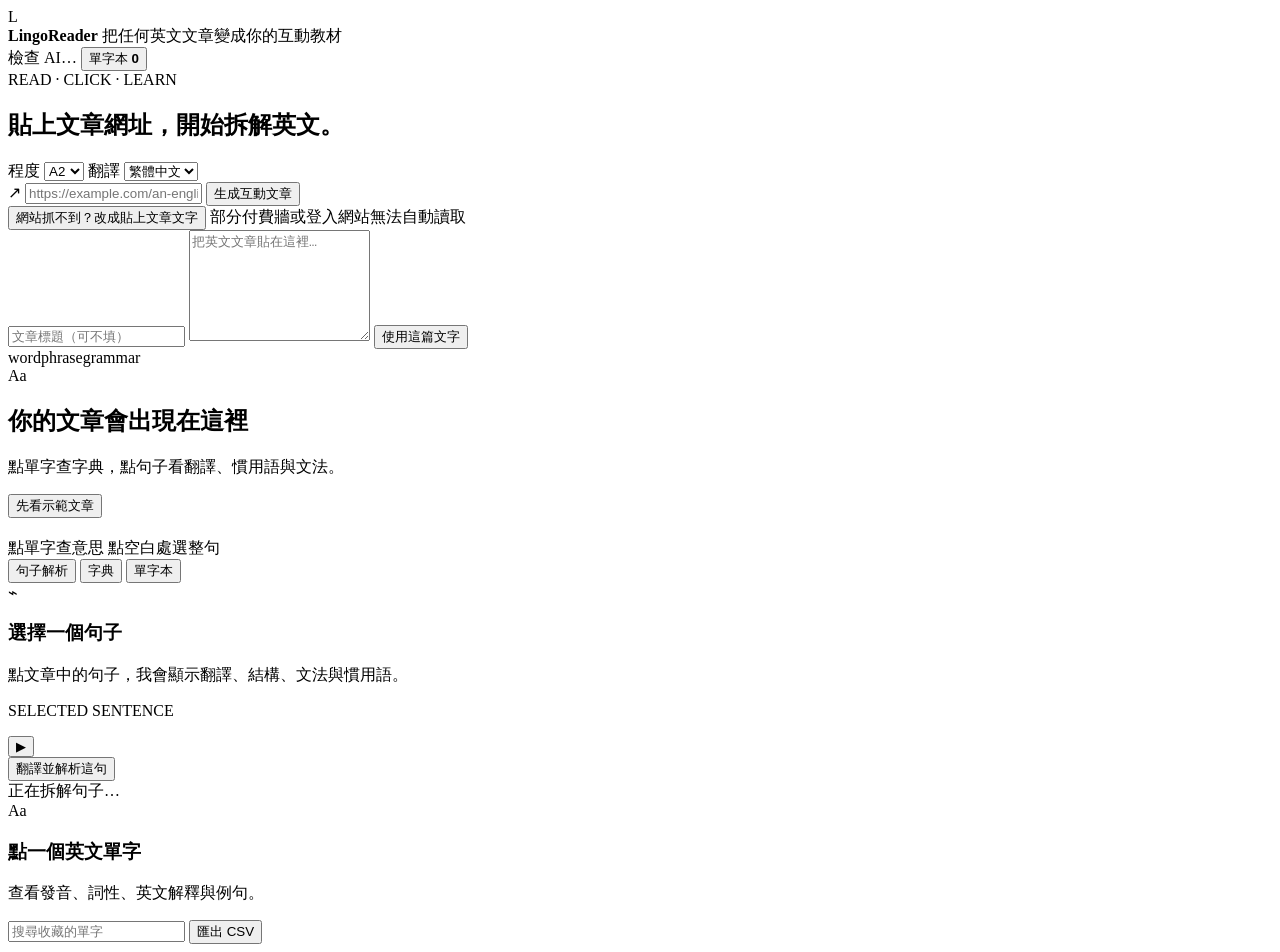
==== public/index.html @ 33190213 "Add files via upload" ====
<!doctype html>
<html lang="zh-Hant">
<head>
  <meta charset="utf-8" />
  <meta name="viewport" content="width=device-width, initial-scale=1" />
  <title>LingoReader｜互動式英文閱讀器</title>
  <link rel="preconnect" href="https://fonts.googleapis.com">
  <link rel="preconnect" href="https://fonts.gstatic.com" crossorigin>
  <link href="https://fonts.googleapis.com/css2?family=DM+Sans:wght@400;500;600;700&family=Noto+Sans+TC:wght@400;500;600;700&display=swap" rel="stylesheet">
  <link rel="stylesheet" href="/static/styles.css" />
</head>
<body>
  <div class="app-shell">
    <header class="topbar">
      <div class="brand">
        <div class="logo">L</div>
        <div>
          <strong>LingoReader</strong>
          <span>把任何英文文章變成你的互動教材</span>
        </div>
      </div>
      <div class="top-actions">
        <span id="aiStatus" class="status-pill">檢查 AI…</span>
        <button class="ghost-btn" id="openVocabBtn">單字本 <b id="vocabCount">0</b></button>
      </div>
    </header>

    <section class="import-card">
      <div class="import-heading">
        <div>
          <span class="eyebrow">READ · CLICK · LEARN</span>
          <h1>貼上文章網址，開始拆解英文。</h1>
        </div>
        <div class="settings-row">
          <label>程度
            <select id="levelSelect">
              <option>A1</option><option selected>A2</option><option>B1</option>
              <option>B2</option><option>C1</option>
            </select>
          </label>
          <label>翻譯
            <select id="languageSelect">
              <option selected>繁體中文</option><option>日文</option><option>英文</option>
            </select>
          </label>
        </div>
      </div>
      <div class="url-row">
        <span class="link-icon">↗</span>
        <input id="urlInput" type="url" placeholder="https://example.com/an-english-article" />
        <button id="loadBtn" class="primary-btn">生成互動文章</button>
      </div>
      <div class="import-footer">
        <button id="pasteModeBtn" class="text-btn">網站抓不到？改成貼上文章文字</button>
        <span>部分付費牆或登入網站無法自動讀取</span>
      </div>
      <div id="pastePanel" class="paste-panel hidden">
        <input id="manualTitle" placeholder="文章標題（可不填）" />
        <textarea id="manualText" rows="7" placeholder="把英文文章貼在這裡…"></textarea>
        <button id="useTextBtn" class="secondary-btn">使用這篇文字</button>
      </div>
    </section>

    <main class="workspace">
      <section class="reader-panel">
        <div id="emptyState" class="empty-state">
          <div class="empty-illustration">
            <span>word</span><span>phrase</span><span>grammar</span>
            <div>Aa</div>
          </div>
          <h2>你的文章會出現在這裡</h2>
          <p>點單字查字典，點句子看翻譯、慣用語與文法。</p>
          <button id="demoBtn" class="secondary-btn">先看示範文章</button>
        </div>
        <article id="articleView" class="article-view hidden">
          <div class="article-meta">
            <span id="sourceHost"></span>
            <span id="articleDate"></span>
          </div>
          <h2 id="articleTitle"></h2>
          <p id="articleAuthor" class="author"></p>
          <div class="reader-help">
            <span><i class="dot word-dot"></i> 點單字查意思</span>
            <span><i class="dot sentence-dot"></i> 點空白處選整句</span>
          </div>
          <div id="articleBody" class="article-body"></div>
        </article>
      </section>

      <aside class="study-panel">
        <div class="study-tabs">
          <button class="tab active" data-tab="analysis">句子解析</button>
          <button class="tab" data-tab="dictionary">字典</button>
          <button class="tab" data-tab="vocabulary">單字本</button>
        </div>

        <div id="analysisTab" class="tab-content active">
          <div id="analysisEmpty" class="panel-empty">
            <div class="panel-icon">⌁</div>
            <h3>選擇一個句子</h3>
            <p>點文章中的句子，我會顯示翻譯、結構、文法與慣用語。</p>
          </div>
          <div id="analysisContent" class="hidden">
            <div class="selected-card">
              <div class="card-label">SELECTED SENTENCE</div>
              <p id="selectedSentence"></p>
              <button id="speakSentenceBtn" class="icon-btn" title="朗讀">▶</button>
            </div>
            <button id="analyzeBtn" class="primary-btn full">翻譯並解析這句</button>
            <div id="analysisLoading" class="loading hidden"><span></span>正在拆解句子…</div>
            <div id="analysisResult"></div>
          </div>
        </div>

        <div id="dictionaryTab" class="tab-content">
          <div id="dictionaryEmpty" class="panel-empty">
            <div class="panel-icon">Aa</div>
            <h3>點一個英文單字</h3>
            <p>查看發音、詞性、英文解釋與例句。</p>
          </div>
          <div id="dictionaryContent" class="hidden"></div>
        </div>

        <div id="vocabularyTab" class="tab-content">
          <div class="vocab-toolbar">
            <input id="vocabSearch" placeholder="搜尋收藏的單字" />
            <button id="exportBtn" class="ghost-btn small">匯出 CSV</button>
          </div>
          <div id="vocabList"></div>
        </div>
      </aside>
    </main>
  </div>

  <div id="toast" class="toast"></div>
  <script src="/static/app.js"></script>
</body>
</html>
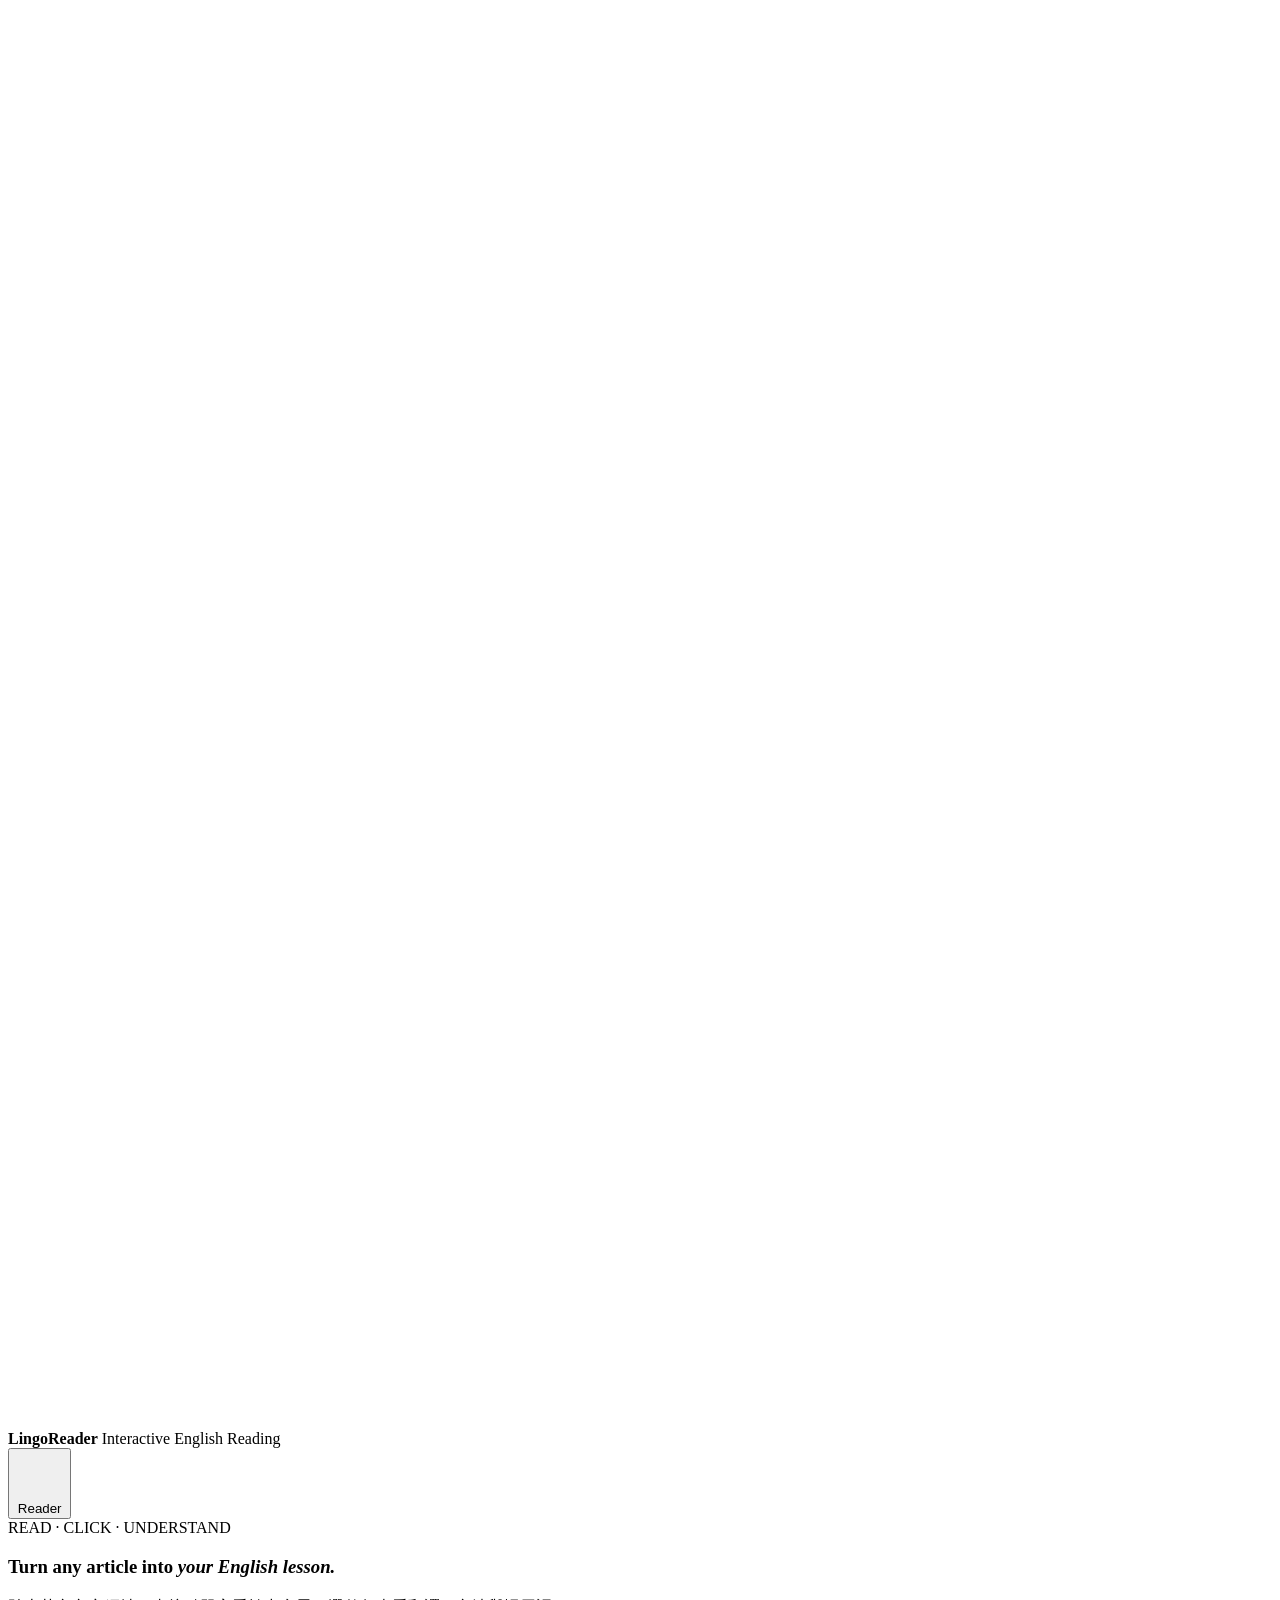
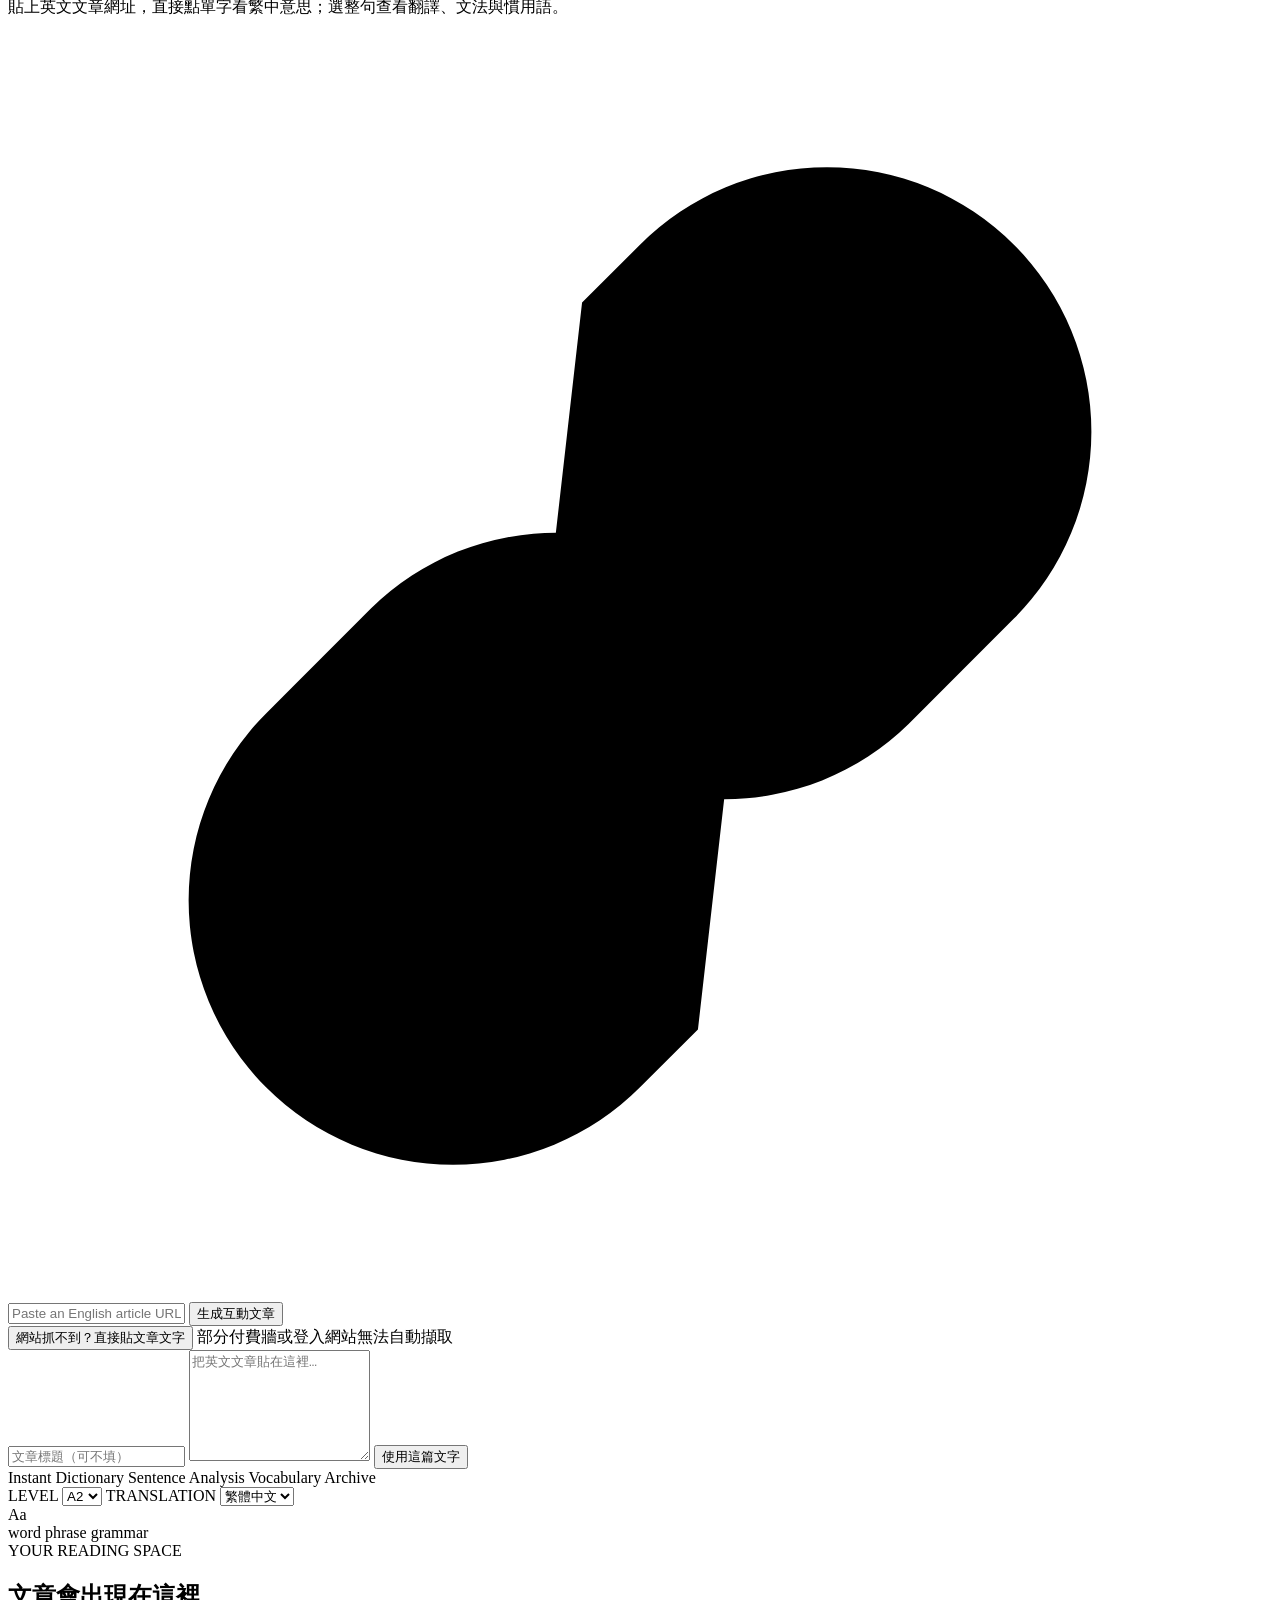
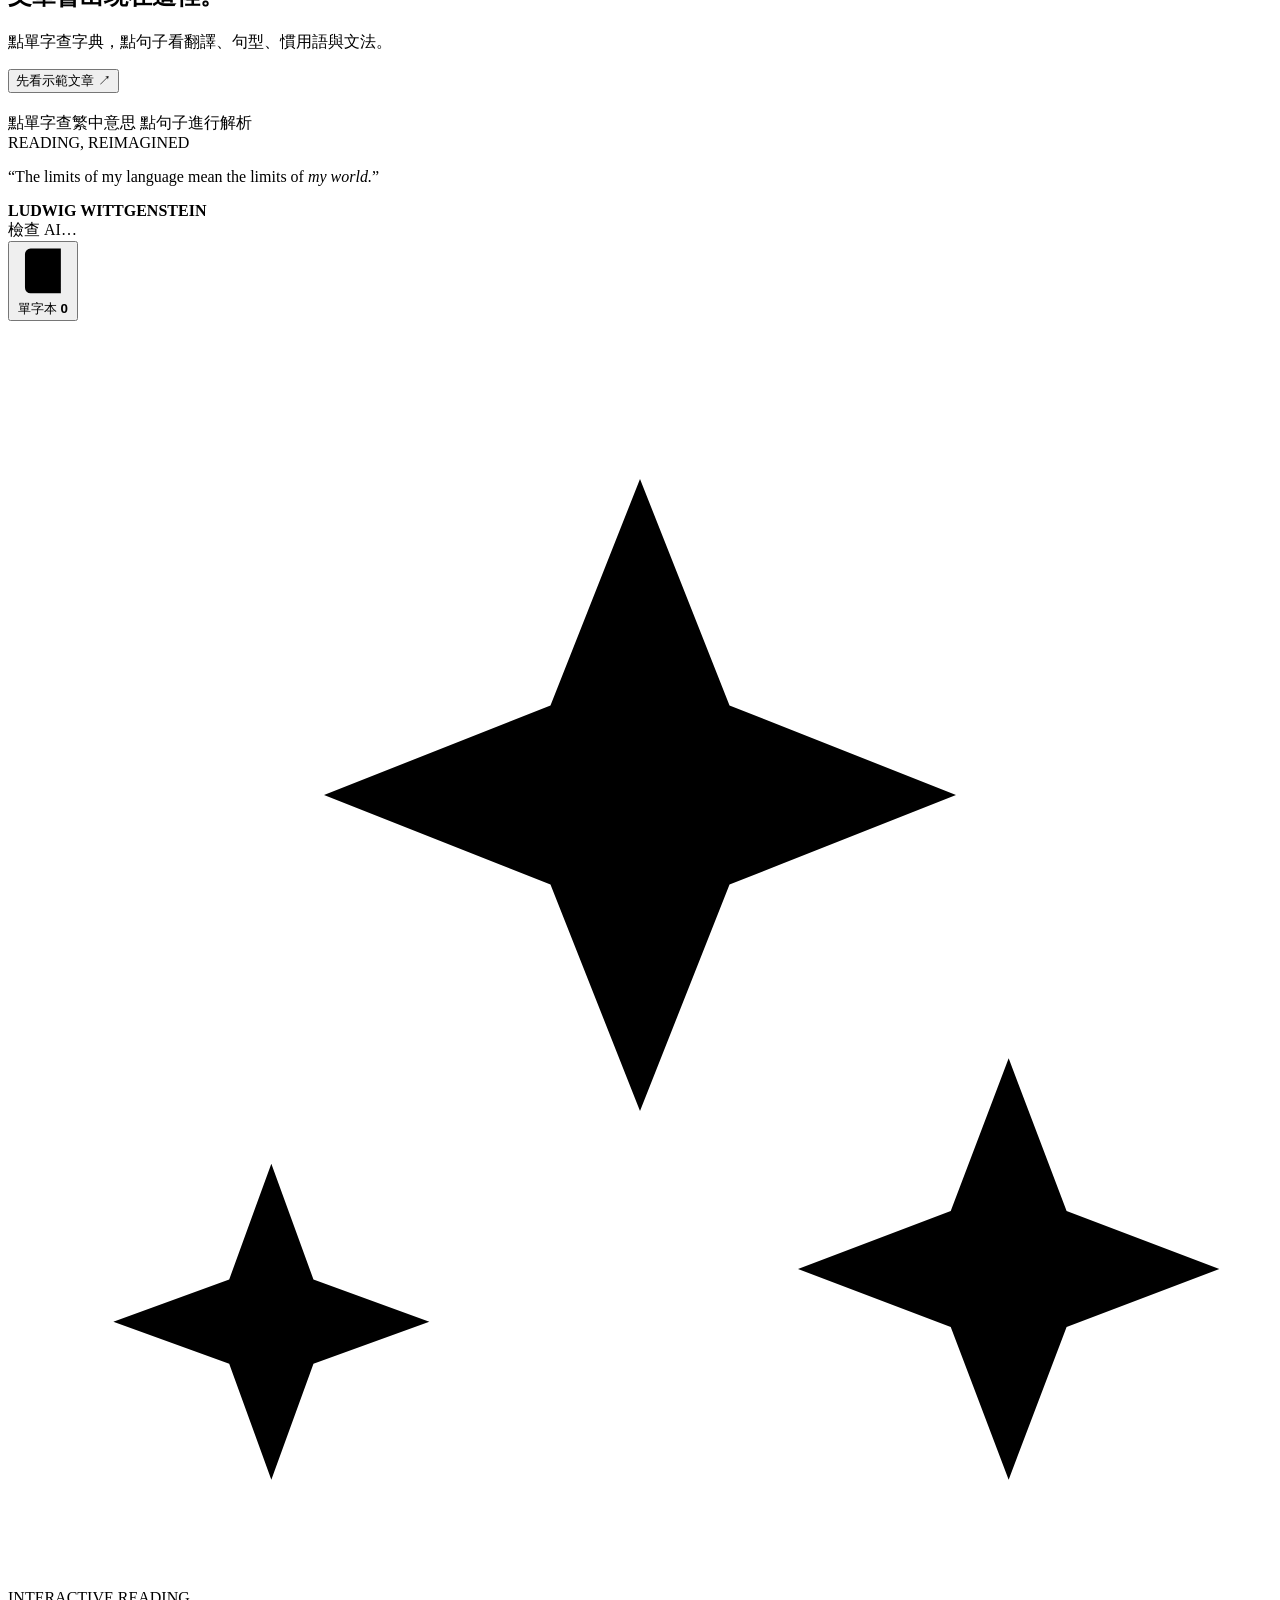
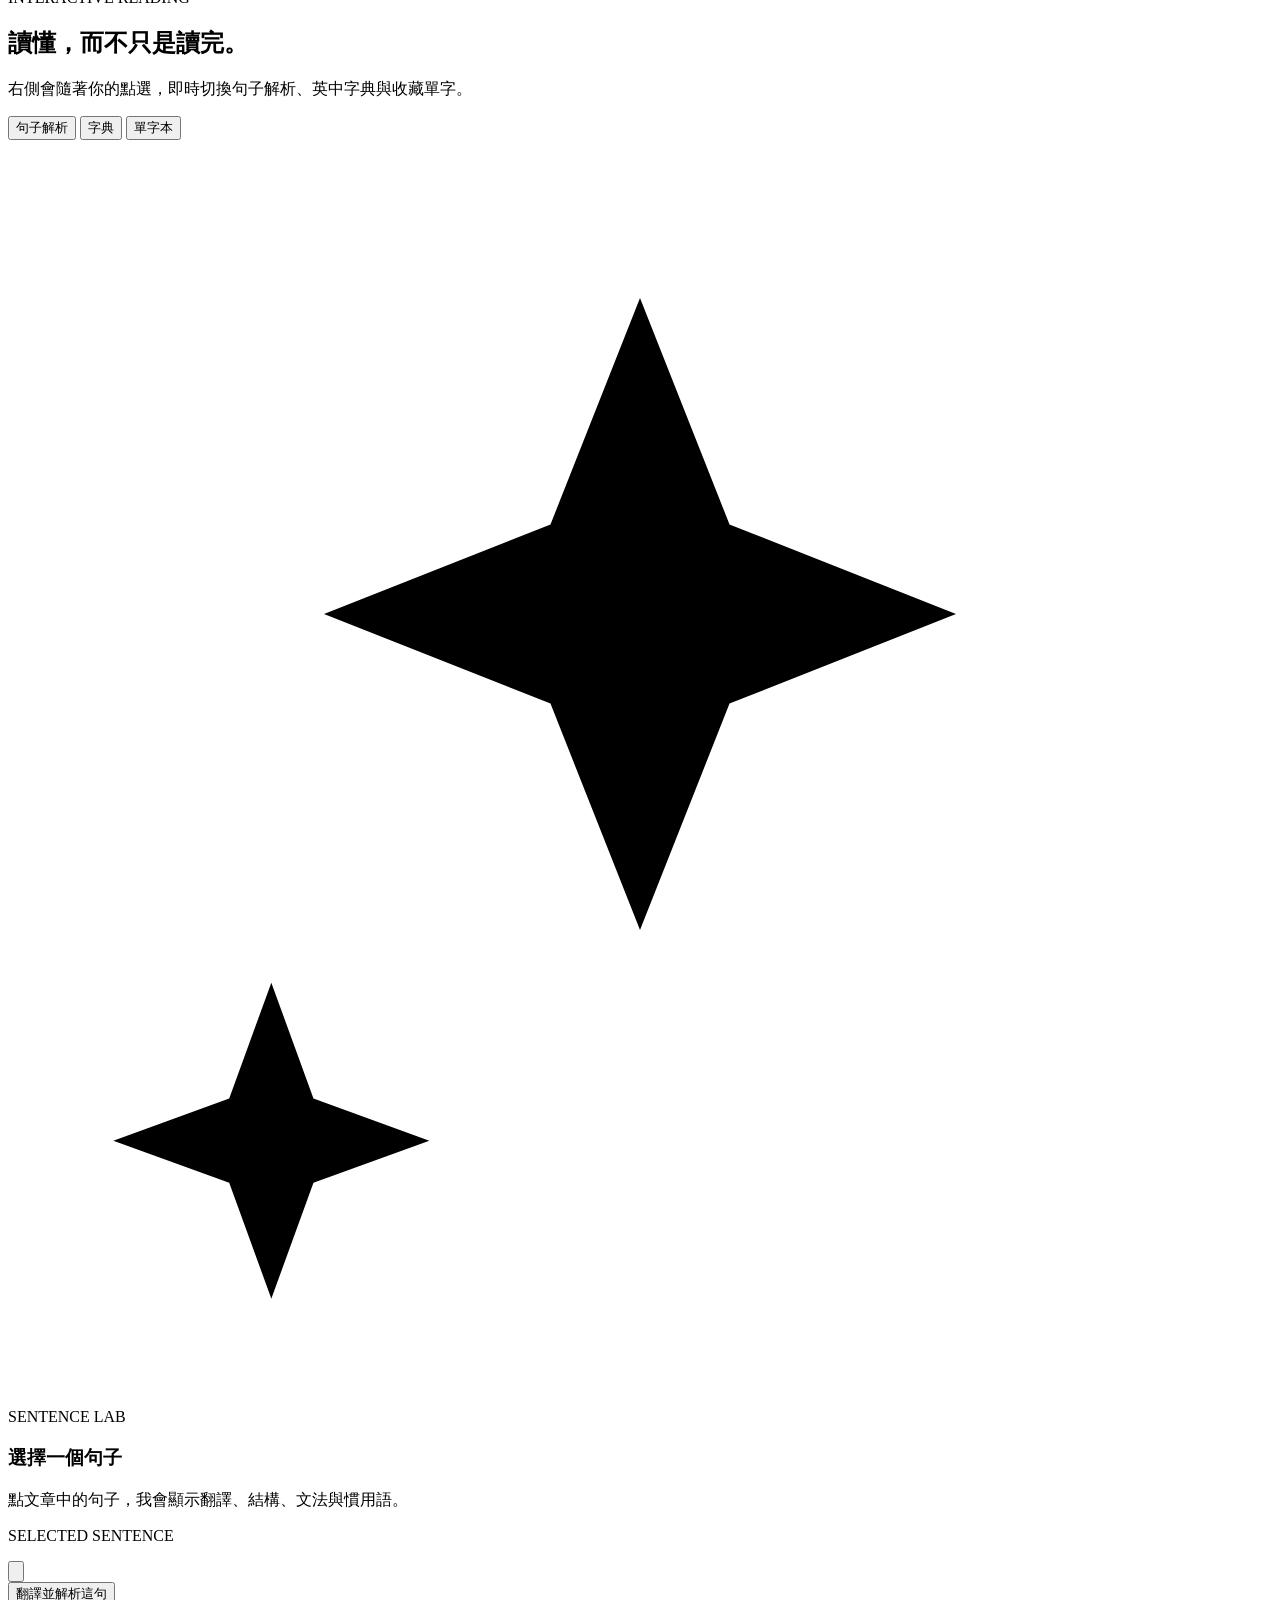
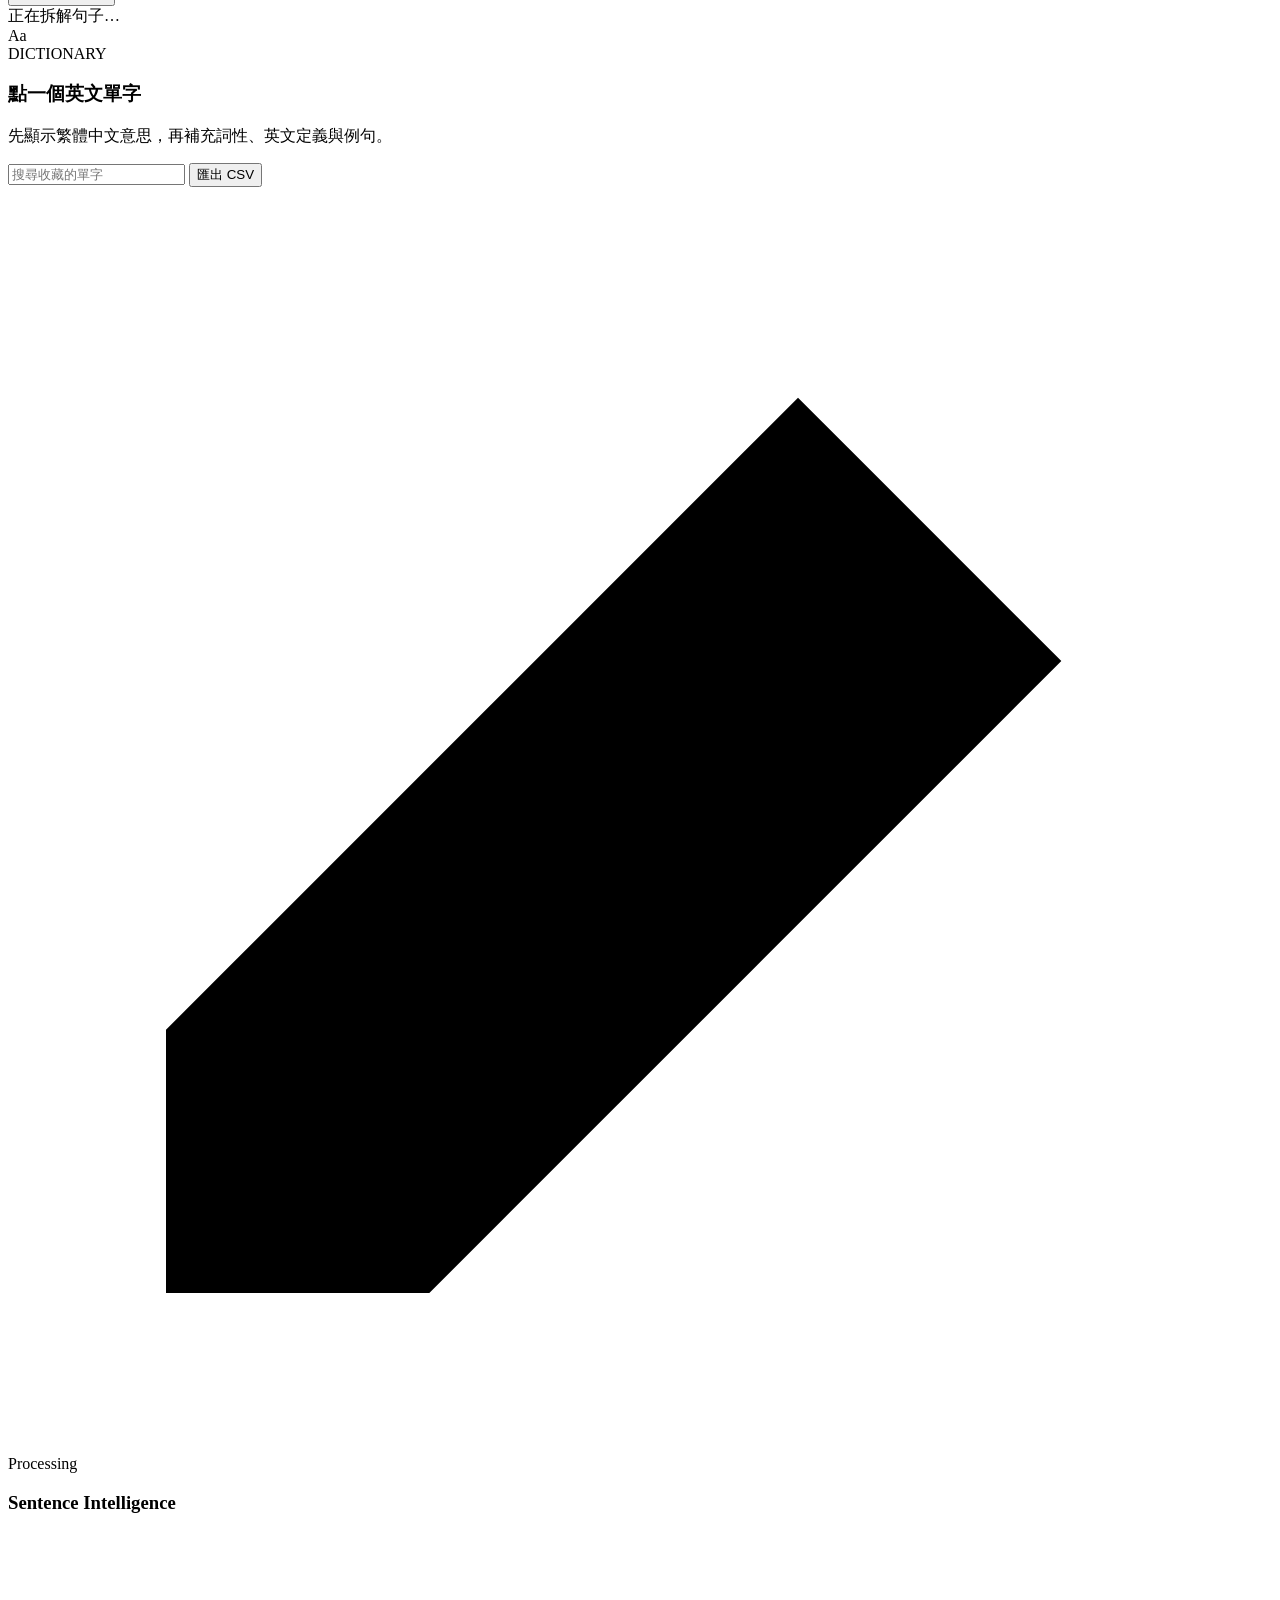
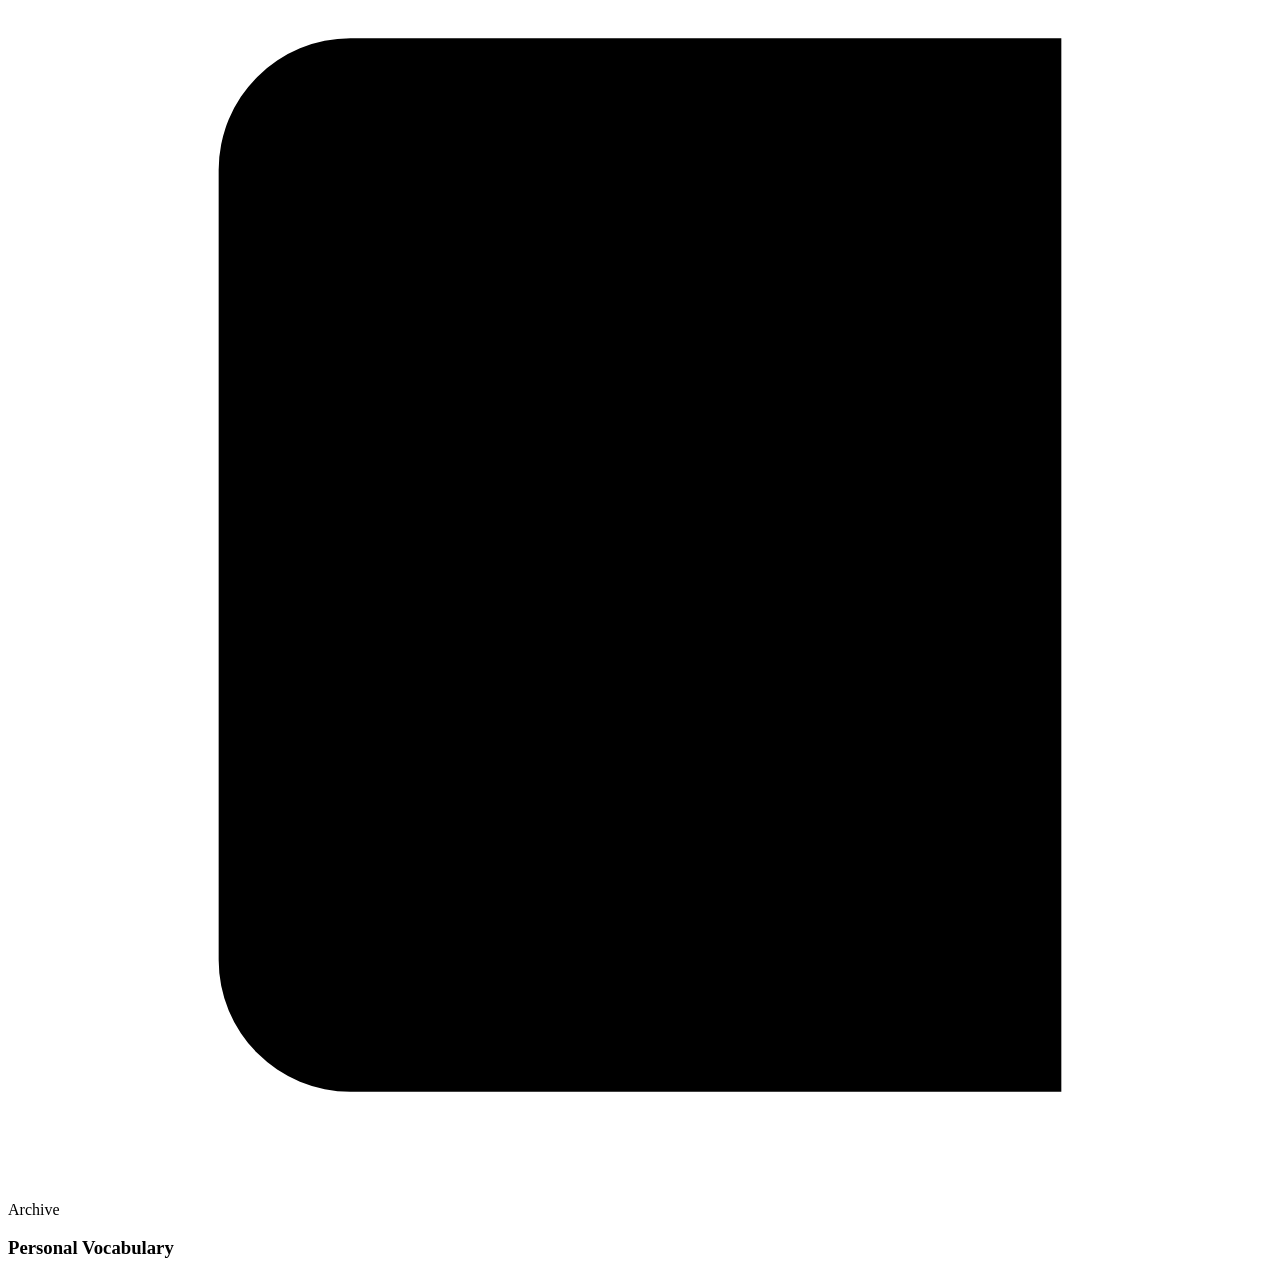
==== commit 1d8f1e62: "Update public/index.html to Liquid Glass des" ====
--- a/public/index.html
+++ b/public/index.html
@@ -3,136 +3,219 @@
 <head>
   <meta charset="utf-8" />
   <meta name="viewport" content="width=device-width, initial-scale=1" />
-  <title>LingoReader｜互動式英文閱讀器</title>
+  <meta name="theme-color" content="#090909" />
+  <title>LingoReader｜Liquid Glass English Reader</title>
   <link rel="preconnect" href="https://fonts.googleapis.com">
   <link rel="preconnect" href="https://fonts.gstatic.com" crossorigin>
-  <link href="https://fonts.googleapis.com/css2?family=DM+Sans:wght@400;500;600;700&family=Noto+Sans+TC:wght@400;500;600;700&display=swap" rel="stylesheet">
+  <link href="https://fonts.googleapis.com/css2?family=Noto+Sans+TC:wght@400;500;600&family=Poppins:ital,wght@0,400;0,500;0,600;1,400&family=Source+Serif+4:ital,wght@1,400;1,500&display=swap" rel="stylesheet">
   <link rel="stylesheet" href="/static/styles.css" />
 </head>
 <body>
+  <div class="background-stage" aria-hidden="true">
+    <video class="background-video" autoplay muted loop playsinline preload="metadata">
+      <source src="https://d8j0ntlcm91z4.cloudfront.net/user_38xzZboKViGWJOttwIXH07lWA1P/hf_20260315_073750_51473149-4350-4920-ae24-c8214286f323.mp4" type="video/mp4" />
+    </video>
+    <div class="background-shade"></div>
+    <div class="background-grain"></div>
+  </div>
+
   <div class="app-shell">
-    <header class="topbar">
-      <div class="brand">
-        <div class="logo">L</div>
-        <div>
-          <strong>LingoReader</strong>
-          <span>把任何英文文章變成你的互動教材</span>
+    <main class="workspace">
+      <section class="left-panel liquid-glass-strong">
+        <header class="topbar">
+          <div class="brand">
+            <div class="logo-mark" aria-hidden="true">
+              <svg viewBox="0 0 24 24"><path d="M12 3v18M3 12h18M5.6 5.6l12.8 12.8M18.4 5.6 5.6 18.4"/></svg>
+            </div>
+            <div class="brand-copy">
+              <strong>LingoReader</strong>
+              <span>Interactive English Reading</span>
+            </div>
+          </div>
+          <button class="menu-pill liquid-glass" type="button" aria-label="閱讀模式">
+            <svg viewBox="0 0 24 24"><path d="M4 7h16M4 12h16M4 17h16"/></svg>
+            <span>Reader</span>
+          </button>
+        </header>
+
+        <section class="import-card">
+          <div class="hero-copy">
+            <span class="eyebrow">READ · CLICK · UNDERSTAND</span>
+            <h1>Turn any article into <em>your English lesson.</em></h1>
+            <p class="hero-description">貼上英文文章網址，直接點單字看繁中意思；選整句查看翻譯、文法與慣用語。</p>
+          </div>
+
+          <div class="url-row liquid-glass-strong">
+            <span class="link-icon" aria-hidden="true">
+              <svg viewBox="0 0 24 24"><path d="M10 13a5 5 0 0 0 7.1.1l2-2a5 5 0 0 0-7.1-7.1l-1.1 1.1M14 11a5 5 0 0 0-7.1-.1l-2 2A5 5 0 0 0 12 20l1.1-1.1"/></svg>
+            </span>
+            <input id="urlInput" type="url" inputmode="url" autocomplete="url" placeholder="Paste an English article URL" aria-label="英文文章網址" />
+            <button id="loadBtn" class="primary-btn">生成互動文章</button>
+          </div>
+
+          <div class="import-footer">
+            <button id="pasteModeBtn" class="text-btn">網站抓不到？直接貼文章文字</button>
+            <span>部分付費牆或登入網站無法自動擷取</span>
+          </div>
+
+          <div id="pastePanel" class="paste-panel liquid-glass hidden">
+            <input id="manualTitle" placeholder="文章標題（可不填）" />
+            <textarea id="manualText" rows="7" placeholder="把英文文章貼在這裡…"></textarea>
+            <button id="useTextBtn" class="secondary-btn">使用這篇文字</button>
+          </div>
+
+          <div class="hero-bottom">
+            <div class="feature-pills" aria-label="功能">
+              <span class="liquid-glass">Instant Dictionary</span>
+              <span class="liquid-glass">Sentence Analysis</span>
+              <span class="liquid-glass">Vocabulary Archive</span>
+            </div>
+            <div class="settings-row">
+              <label>LEVEL
+                <select id="levelSelect">
+                  <option>A1</option><option selected>A2</option><option>B1</option>
+                  <option>B2</option><option>C1</option>
+                </select>
+              </label>
+              <label>TRANSLATION
+                <select id="languageSelect">
+                  <option selected>繁體中文</option><option>日文</option><option>英文</option>
+                </select>
+              </label>
+            </div>
+          </div>
+        </section>
+
+        <section class="reader-panel liquid-glass">
+          <div id="emptyState" class="empty-state">
+            <div class="empty-orbit" aria-hidden="true">
+              <span class="orbit-ring ring-one"></span>
+              <span class="orbit-ring ring-two"></span>
+              <div class="orbit-core">Aa</div>
+              <span class="orbit-word word-one">word</span>
+              <span class="orbit-word word-two">phrase</span>
+              <span class="orbit-word word-three">grammar</span>
+            </div>
+            <div class="empty-copy">
+              <span class="section-kicker">YOUR READING SPACE</span>
+              <h2>文章會出現在這裡。</h2>
+              <p>點單字查字典，點句子看翻譯、句型、慣用語與文法。</p>
+              <button id="demoBtn" class="secondary-btn demo-button">先看示範文章 <span aria-hidden="true">↗</span></button>
+            </div>
+          </div>
+
+          <article id="articleView" class="article-view hidden">
+            <div class="article-meta">
+              <span id="sourceHost"></span>
+              <span id="articleDate"></span>
+            </div>
+            <h2 id="articleTitle"></h2>
+            <p id="articleAuthor" class="author"></p>
+            <div class="reader-help">
+              <span><i class="dot word-dot"></i>點單字查繁中意思</span>
+              <span><i class="dot sentence-dot"></i>點句子進行解析</span>
+            </div>
+            <div id="articleBody" class="article-body"></div>
+          </article>
+        </section>
+
+        <footer class="bottom-quote">
+          <span>READING, REIMAGINED</span>
+          <p>“The limits of my language mean the limits of <em>my world.</em>”</p>
+          <div><i></i><b>LUDWIG WITTGENSTEIN</b><i></i></div>
+        </footer>
+      </section>
+
+      <aside class="right-rail">
+        <div class="rail-topbar">
+          <div class="status-cluster liquid-glass">
+            <span class="status-dot" aria-hidden="true"></span>
+            <span id="aiStatus" class="status-pill">檢查 AI…</span>
+          </div>
+          <button class="vocab-button liquid-glass" id="openVocabBtn">
+            <svg viewBox="0 0 24 24" aria-hidden="true"><path d="M4 19.5A2.5 2.5 0 0 1 6.5 17H20M6.5 2H20v20H6.5A2.5 2.5 0 0 1 4 19.5v-15A2.5 2.5 0 0 1 6.5 2Z"/></svg>
+            <span>單字本</span>
+            <b id="vocabCount">0</b>
+          </button>
         </div>
-      </div>
-      <div class="top-actions">
-        <span id="aiStatus" class="status-pill">檢查 AI…</span>
-        <button class="ghost-btn" id="openVocabBtn">單字本 <b id="vocabCount">0</b></button>
-      </div>
-    </header>
-
-    <section class="import-card">
-      <div class="import-heading">
-        <div>
-          <span class="eyebrow">READ · CLICK · LEARN</span>
-          <h1>貼上文章網址，開始拆解英文。</h1>
-        </div>
-        <div class="settings-row">
-          <label>程度
-            <select id="levelSelect">
-              <option>A1</option><option selected>A2</option><option>B1</option>
-              <option>B2</option><option>C1</option>
-            </select>
-          </label>
-          <label>翻譯
-            <select id="languageSelect">
-              <option selected>繁體中文</option><option>日文</option><option>英文</option>
-            </select>
-          </label>
-        </div>
-      </div>
-      <div class="url-row">
-        <span class="link-icon">↗</span>
-        <input id="urlInput" type="url" placeholder="https://example.com/an-english-article" />
-        <button id="loadBtn" class="primary-btn">生成互動文章</button>
-      </div>
-      <div class="import-footer">
-        <button id="pasteModeBtn" class="text-btn">網站抓不到？改成貼上文章文字</button>
-        <span>部分付費牆或登入網站無法自動讀取</span>
-      </div>
-      <div id="pastePanel" class="paste-panel hidden">
-        <input id="manualTitle" placeholder="文章標題（可不填）" />
-        <textarea id="manualText" rows="7" placeholder="把英文文章貼在這裡…"></textarea>
-        <button id="useTextBtn" class="secondary-btn">使用這篇文字</button>
-      </div>
-    </section>
-
-    <main class="workspace">
-      <section class="reader-panel">
-        <div id="emptyState" class="empty-state">
-          <div class="empty-illustration">
-            <span>word</span><span>phrase</span><span>grammar</span>
-            <div>Aa</div>
-          </div>
-          <h2>你的文章會出現在這裡</h2>
-          <p>點單字查字典，點句子看翻譯、慣用語與文法。</p>
-          <button id="demoBtn" class="secondary-btn">先看示範文章</button>
-        </div>
-        <article id="articleView" class="article-view hidden">
-          <div class="article-meta">
-            <span id="sourceHost"></span>
-            <span id="articleDate"></span>
-          </div>
-          <h2 id="articleTitle"></h2>
-          <p id="articleAuthor" class="author"></p>
-          <div class="reader-help">
-            <span><i class="dot word-dot"></i> 點單字查意思</span>
-            <span><i class="dot sentence-dot"></i> 點空白處選整句</span>
-          </div>
-          <div id="articleBody" class="article-body"></div>
-        </article>
-      </section>
-
-      <aside class="study-panel">
-        <div class="study-tabs">
-          <button class="tab active" data-tab="analysis">句子解析</button>
-          <button class="tab" data-tab="dictionary">字典</button>
-          <button class="tab" data-tab="vocabulary">單字本</button>
-        </div>
-
-        <div id="analysisTab" class="tab-content active">
-          <div id="analysisEmpty" class="panel-empty">
-            <div class="panel-icon">⌁</div>
-            <h3>選擇一個句子</h3>
-            <p>點文章中的句子，我會顯示翻譯、結構、文法與慣用語。</p>
-          </div>
-          <div id="analysisContent" class="hidden">
-            <div class="selected-card">
-              <div class="card-label">SELECTED SENTENCE</div>
-              <p id="selectedSentence"></p>
-              <button id="speakSentenceBtn" class="icon-btn" title="朗讀">▶</button>
-            </div>
-            <button id="analyzeBtn" class="primary-btn full">翻譯並解析這句</button>
-            <div id="analysisLoading" class="loading hidden"><span></span>正在拆解句子…</div>
-            <div id="analysisResult"></div>
-          </div>
-        </div>
-
-        <div id="dictionaryTab" class="tab-content">
-          <div id="dictionaryEmpty" class="panel-empty">
-            <div class="panel-icon">Aa</div>
-            <h3>點一個英文單字</h3>
-            <p>查看發音、詞性、英文解釋與例句。</p>
-          </div>
-          <div id="dictionaryContent" class="hidden"></div>
-        </div>
-
-        <div id="vocabularyTab" class="tab-content">
-          <div class="vocab-toolbar">
-            <input id="vocabSearch" placeholder="搜尋收藏的單字" />
-            <button id="exportBtn" class="ghost-btn small">匯出 CSV</button>
-          </div>
-          <div id="vocabList"></div>
+
+        <section class="ecosystem-card liquid-glass">
+          <div class="ecosystem-icon">
+            <svg viewBox="0 0 24 24"><path d="m12 3-1.7 4.3L6 9l4.3 1.7L12 15l1.7-4.3L18 9l-4.3-1.7L12 3ZM5 16l-.8 2.2L2 19l2.2.8L5 22l.8-2.2L8 19l-2.2-.8L5 16Zm14-2-1.1 2.9L15 18l2.9 1.1L19 22l1.1-2.9L23 18l-2.9-1.1L19 14Z"/></svg>
+          </div>
+          <div>
+            <span>INTERACTIVE READING</span>
+            <h2>讀懂，而不只是讀完。</h2>
+            <p>右側會隨著你的點選，即時切換句子解析、英中字典與收藏單字。</p>
+          </div>
+        </section>
+
+        <section class="study-panel liquid-glass-strong">
+          <div class="study-tabs">
+            <button class="tab active" data-tab="analysis">句子解析</button>
+            <button class="tab" data-tab="dictionary">字典</button>
+            <button class="tab" data-tab="vocabulary">單字本</button>
+          </div>
+
+          <div id="analysisTab" class="tab-content active">
+            <div id="analysisEmpty" class="panel-empty">
+              <div class="panel-icon">
+                <svg viewBox="0 0 24 24"><path d="m12 3-1.7 4.3L6 9l4.3 1.7L12 15l1.7-4.3L18 9l-4.3-1.7L12 3ZM5 16l-.8 2.2L2 19l2.2.8L5 22l.8-2.2L8 19l-2.2-.8L5 16Z"/></svg>
+              </div>
+              <span class="section-kicker">SENTENCE LAB</span>
+              <h3>選擇一個句子</h3>
+              <p>點文章中的句子，我會顯示翻譯、結構、文法與慣用語。</p>
+            </div>
+            <div id="analysisContent" class="hidden">
+              <div class="selected-card liquid-glass">
+                <div class="card-label">SELECTED SENTENCE</div>
+                <p id="selectedSentence"></p>
+                <button id="speakSentenceBtn" class="icon-btn" title="朗讀句子" aria-label="朗讀句子">
+                  <svg viewBox="0 0 24 24"><path d="m6 9-3 3 3 3V9Zm4-3-4 3v6l4 3V6Zm4.5 3.5a4 4 0 0 1 0 5m2.5-7.5a7 7 0 0 1 0 10"/></svg>
+                </button>
+              </div>
+              <button id="analyzeBtn" class="primary-btn full">翻譯並解析這句</button>
+              <div id="analysisLoading" class="loading hidden"><span></span>正在拆解句子…</div>
+              <div id="analysisResult"></div>
+            </div>
+          </div>
+
+          <div id="dictionaryTab" class="tab-content">
+            <div id="dictionaryEmpty" class="panel-empty">
+              <div class="panel-icon serif-icon">Aa</div>
+              <span class="section-kicker">DICTIONARY</span>
+              <h3>點一個英文單字</h3>
+              <p>先顯示繁體中文意思，再補充詞性、英文定義與例句。</p>
+            </div>
+            <div id="dictionaryContent" class="hidden"></div>
+          </div>
+
+          <div id="vocabularyTab" class="tab-content">
+            <div class="vocab-toolbar">
+              <input id="vocabSearch" placeholder="搜尋收藏的單字" />
+              <button id="exportBtn" class="ghost-btn small">匯出 CSV</button>
+            </div>
+            <div id="vocabList"></div>
+          </div>
+        </section>
+
+        <div class="feature-grid">
+          <article class="feature-card liquid-glass">
+            <div class="feature-icon"><svg viewBox="0 0 24 24"><path d="m15 4 5 5L8 21H3v-5L15 4Zm-3 3 5 5M3 21l4-4"/></svg></div>
+            <span>Processing</span>
+            <h3>Sentence Intelligence</h3>
+          </article>
+          <article class="feature-card liquid-glass">
+            <div class="feature-icon"><svg viewBox="0 0 24 24"><path d="M4 19.5A2.5 2.5 0 0 1 6.5 17H20M6.5 2H20v20H6.5A2.5 2.5 0 0 1 4 19.5v-15A2.5 2.5 0 0 1 6.5 2Z"/></svg></div>
+            <span>Archive</span>
+            <h3>Personal Vocabulary</h3>
+          </article>
         </div>
       </aside>
     </main>
   </div>
 
-  <div id="toast" class="toast"></div>
+  <div id="toast" class="toast liquid-glass-strong"></div>
   <script src="/static/app.js"></script>
 </body>
 </html>
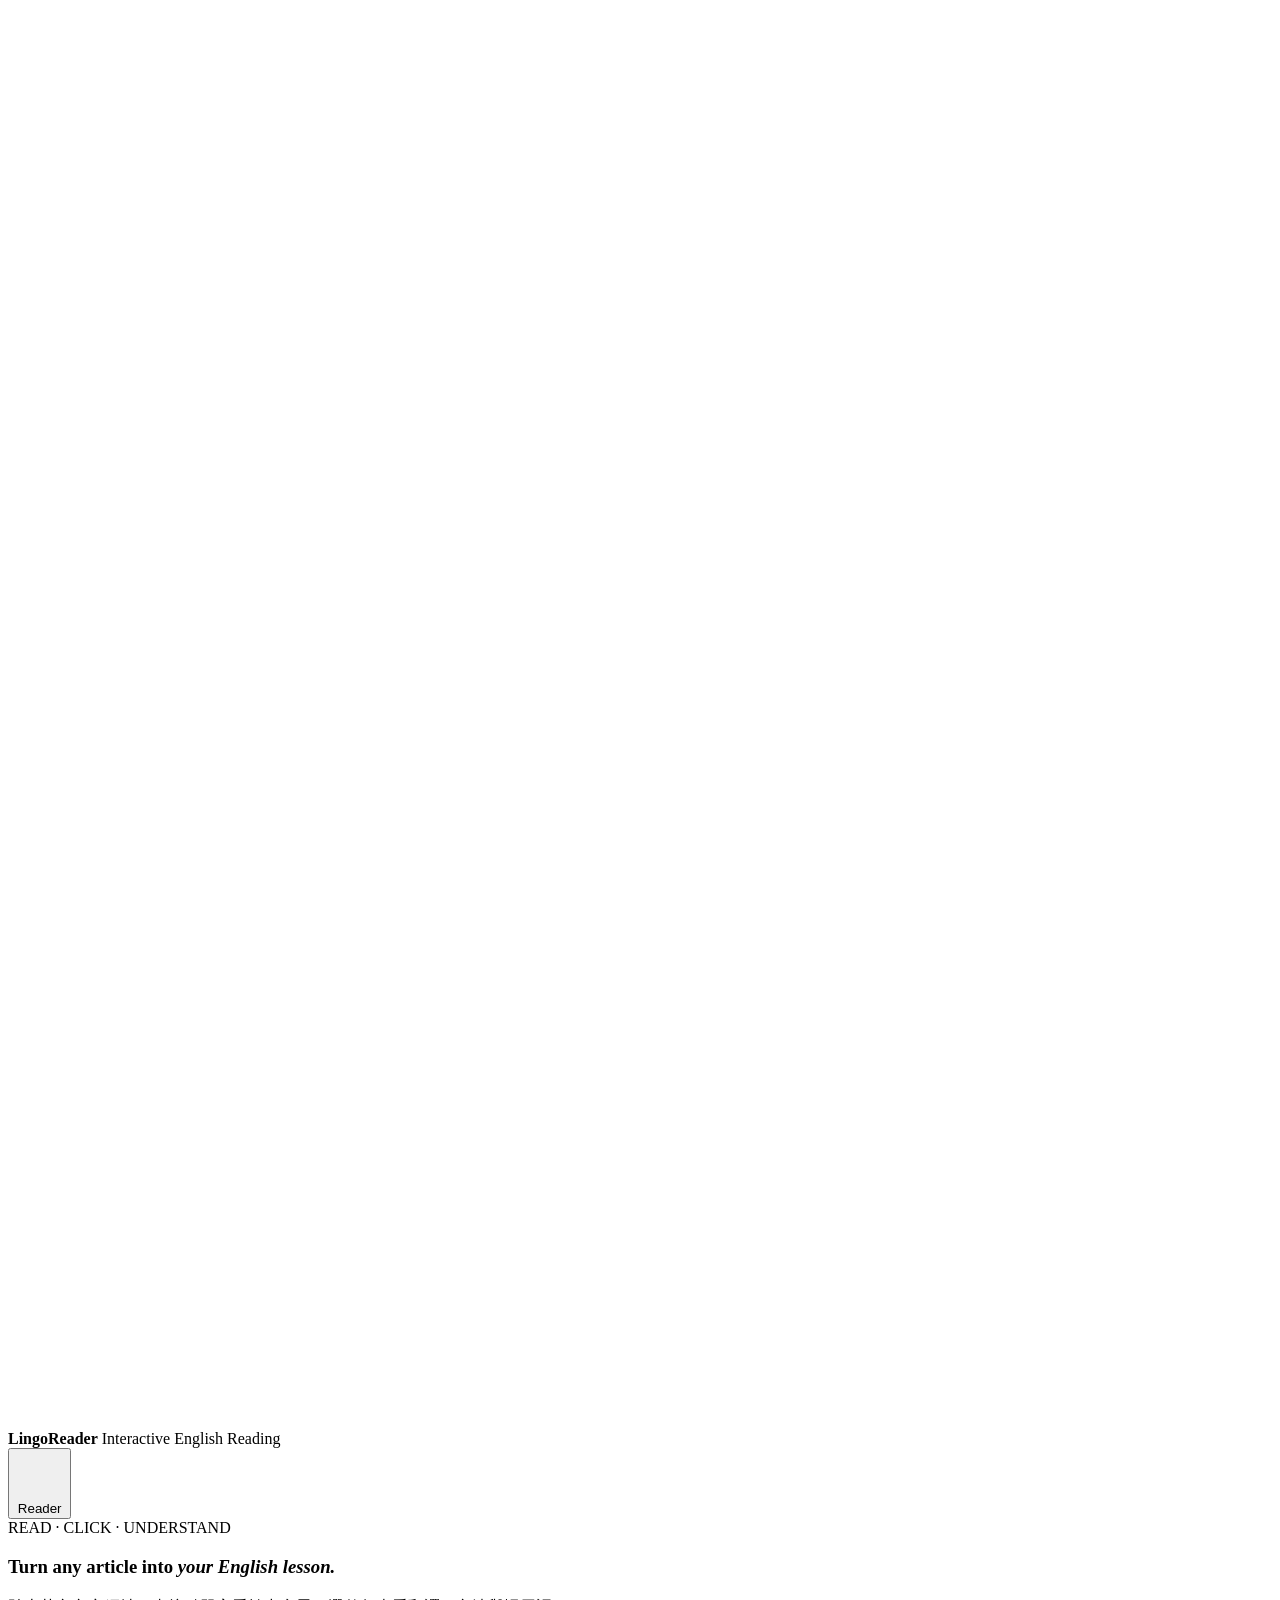
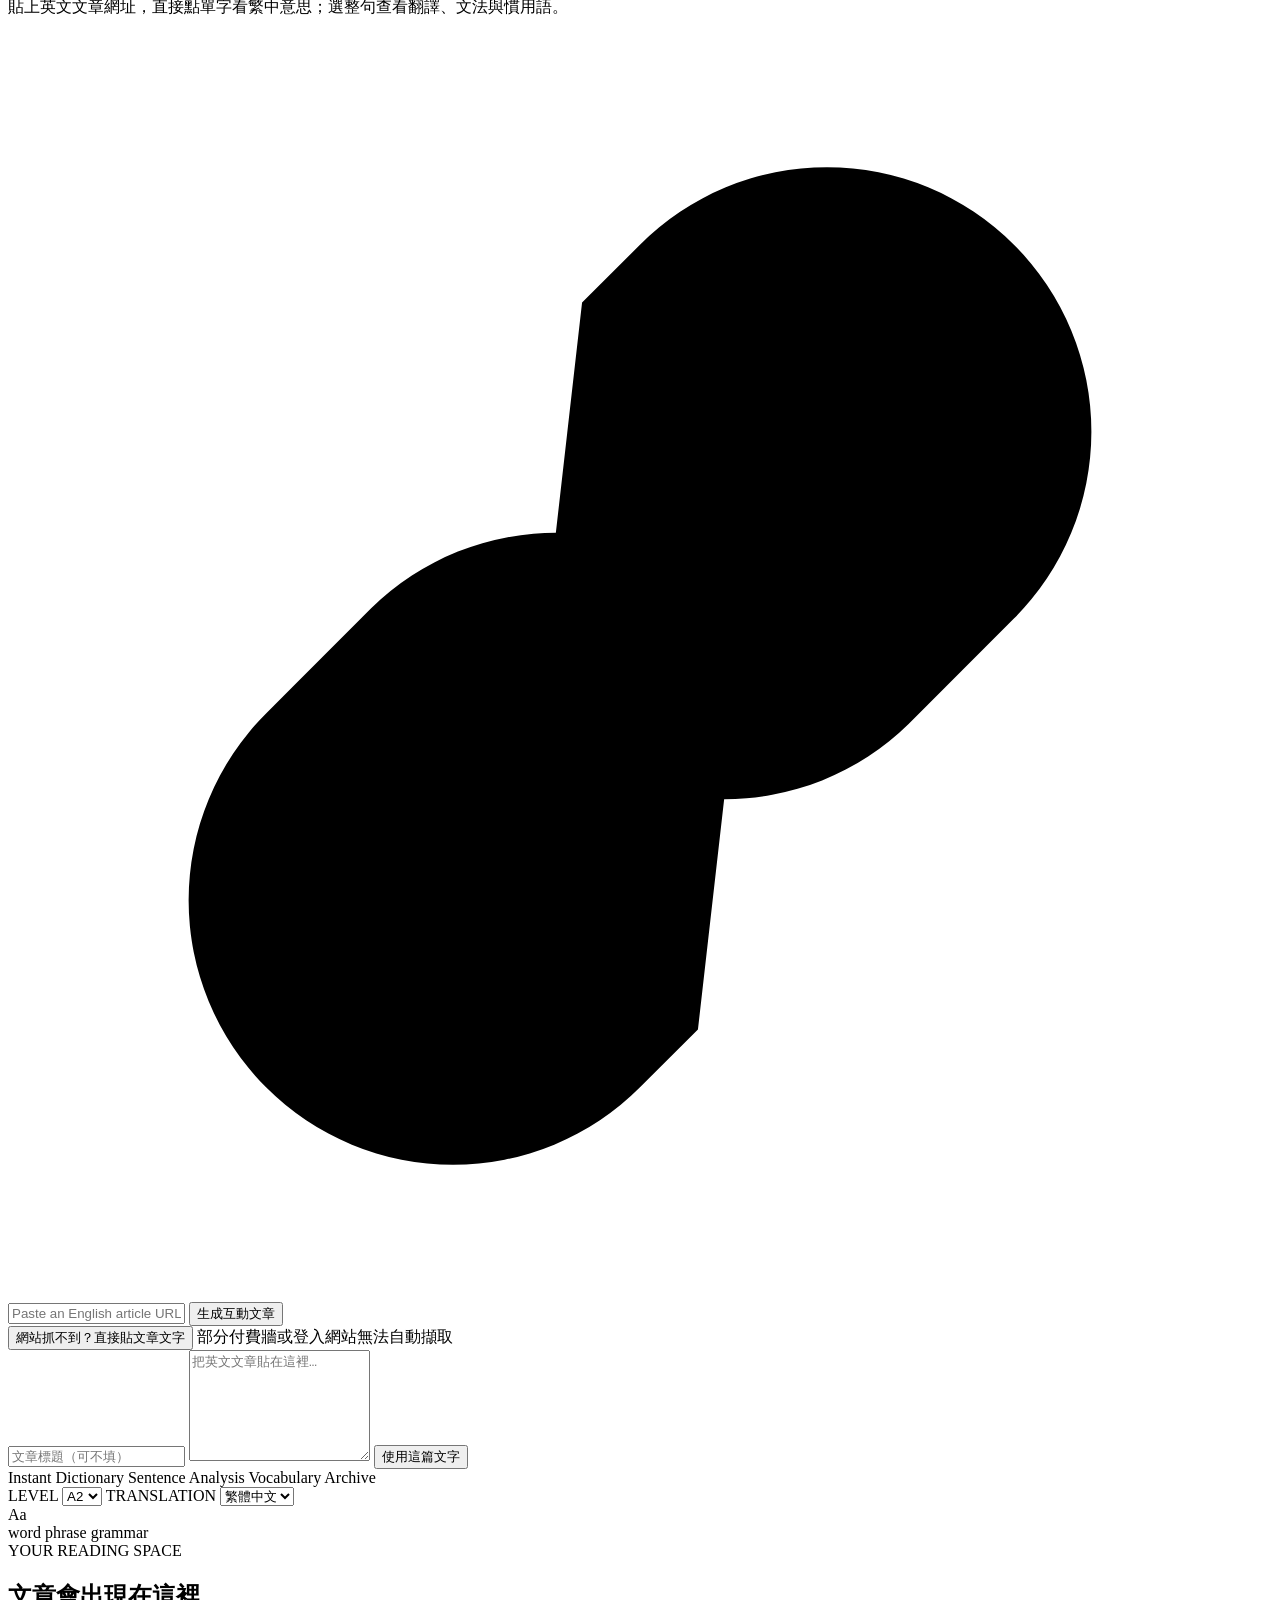
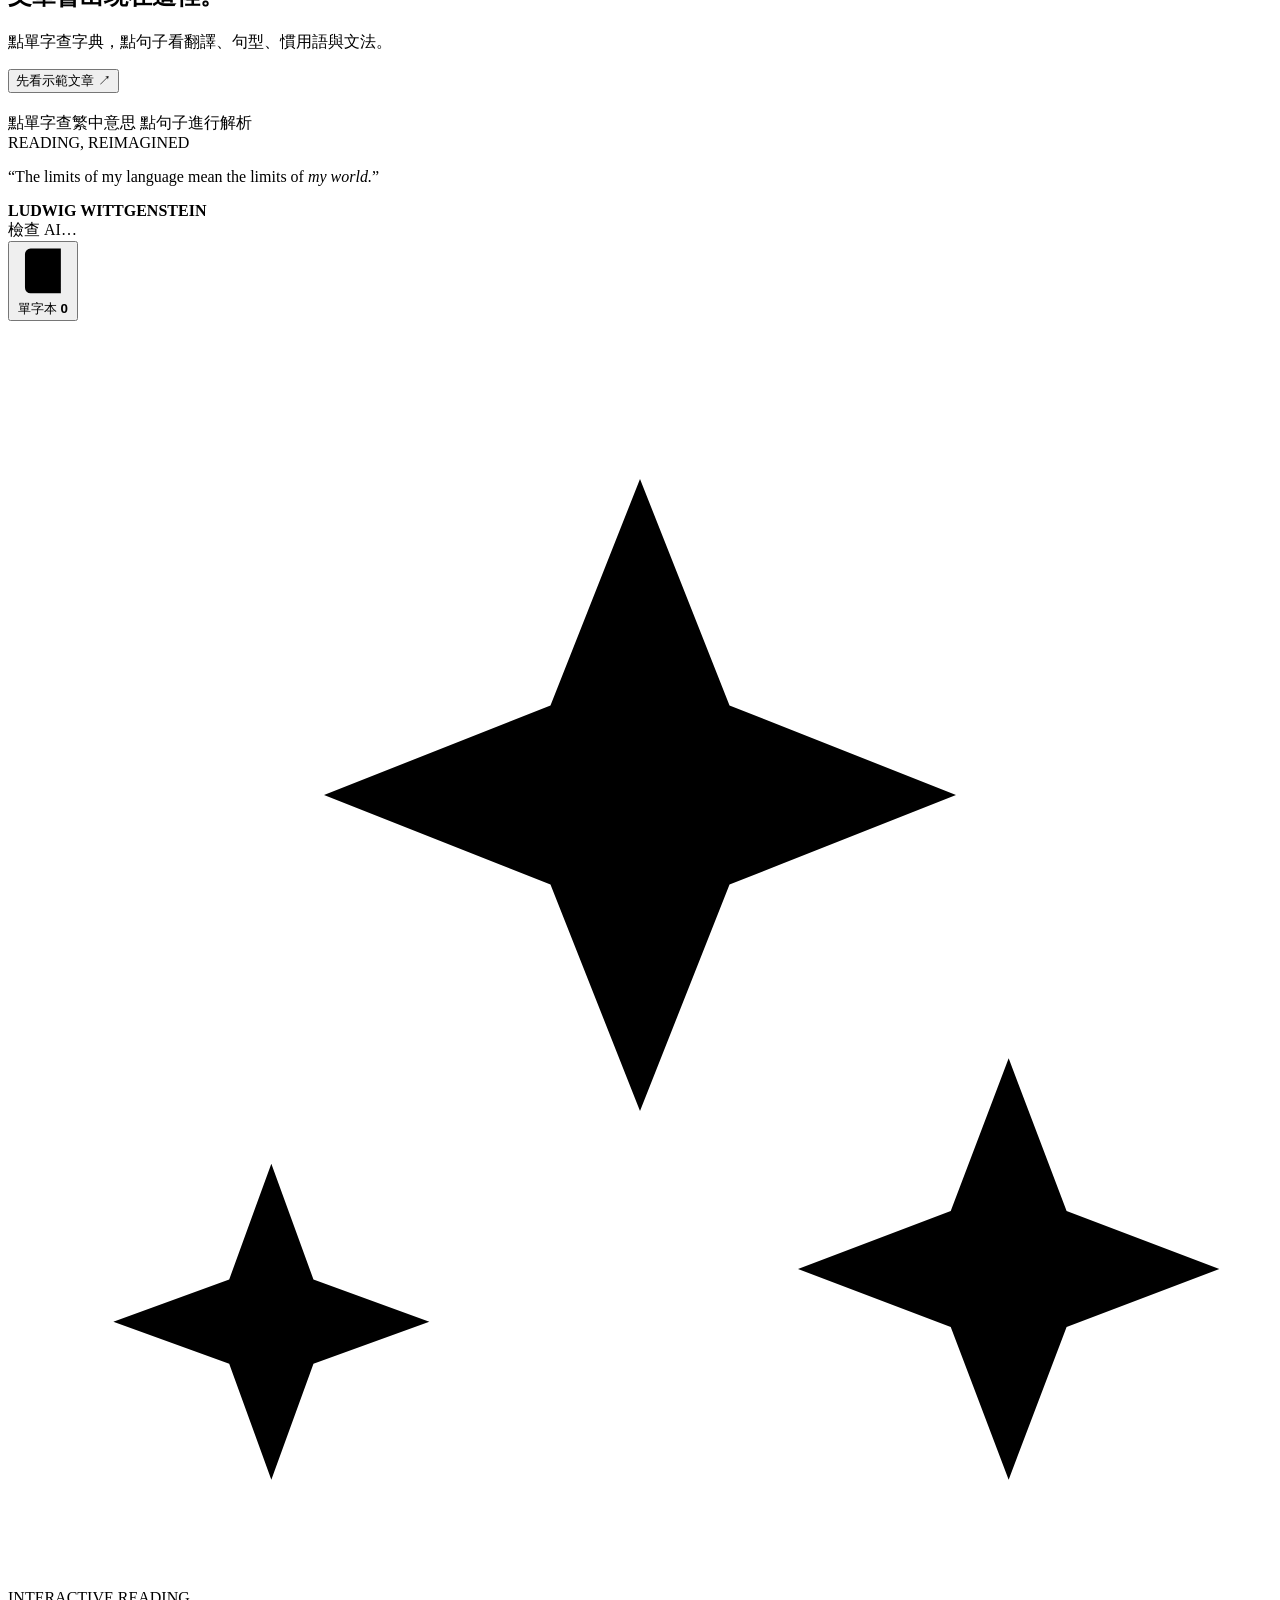
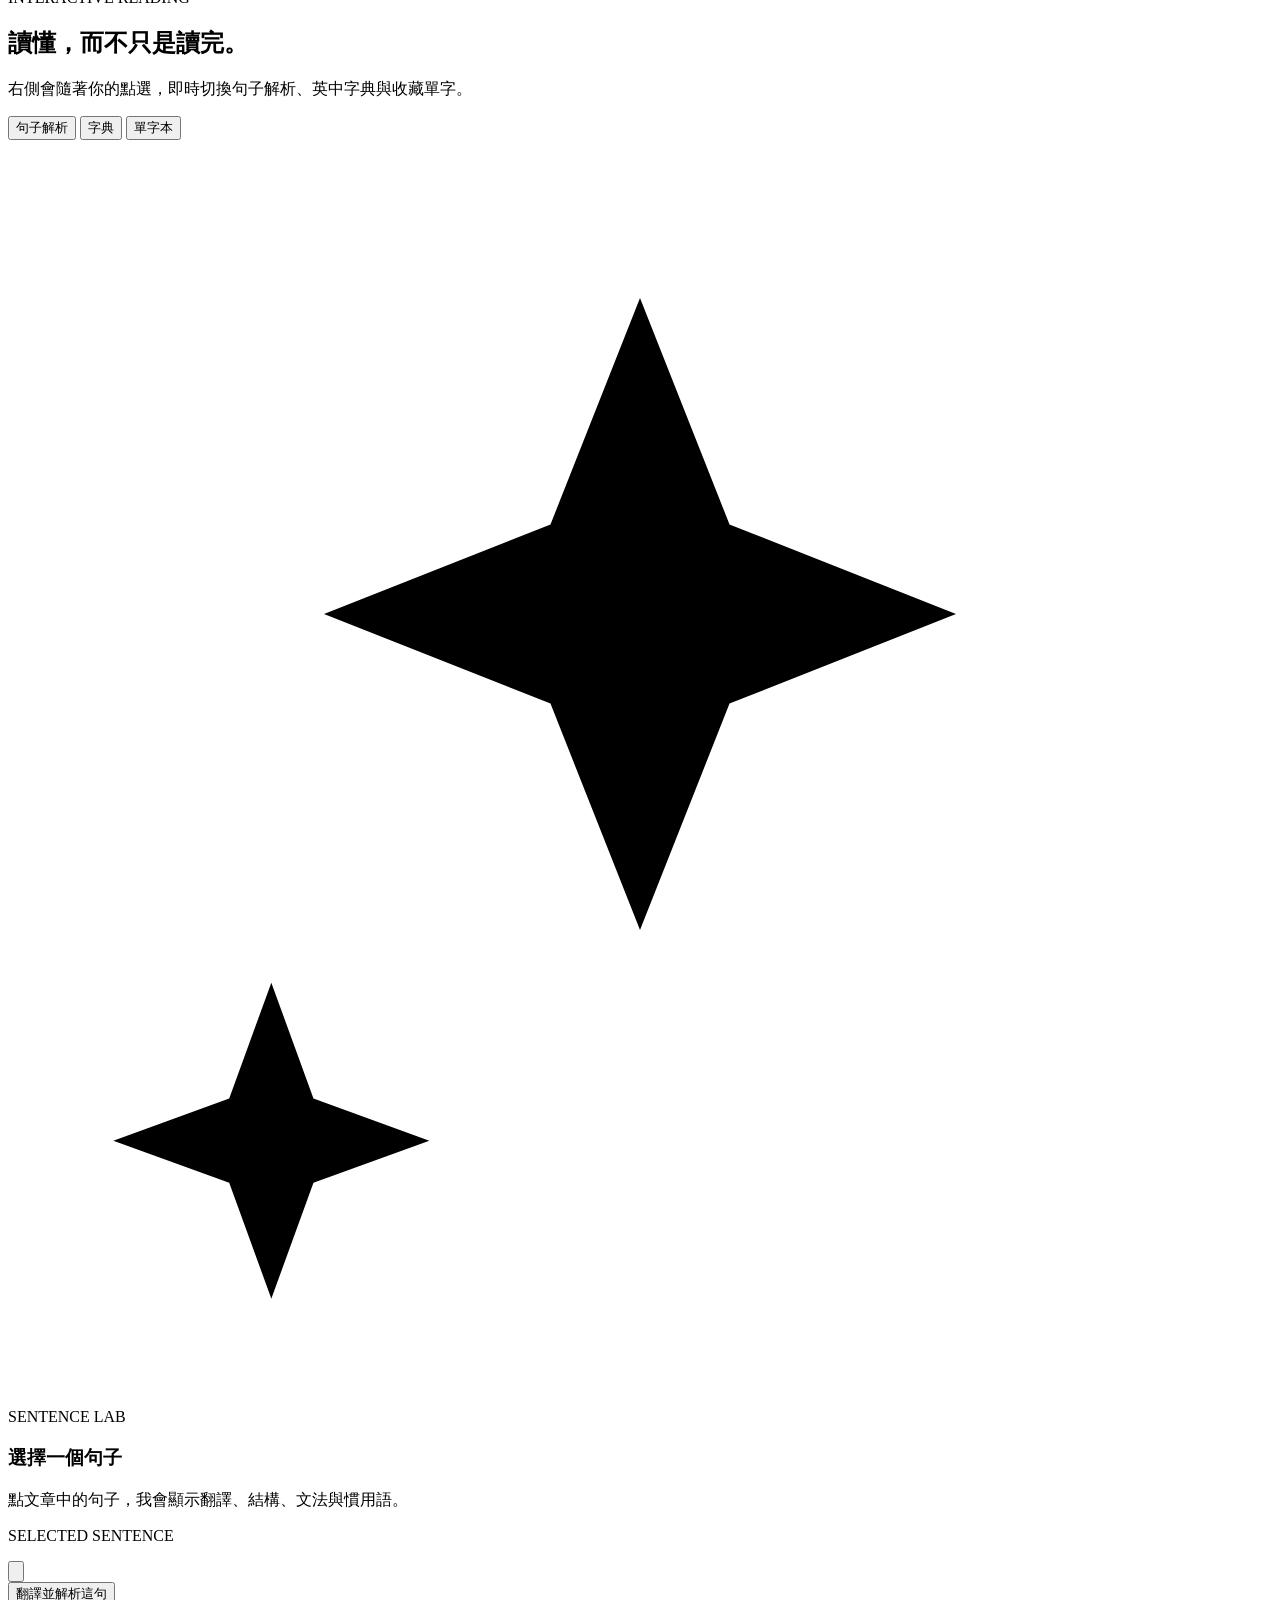
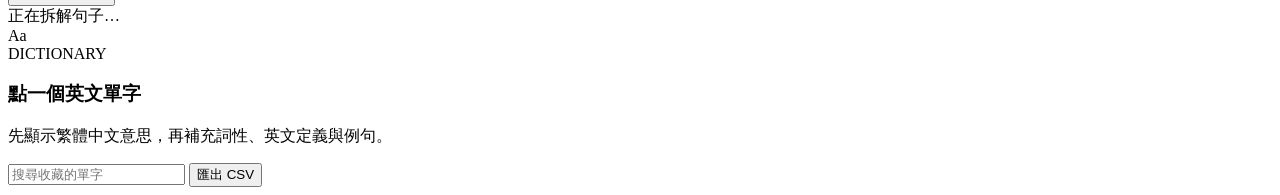
==== commit 94e84b58: "Remove decorative feature cards (index.html)" ====
--- a/public/index.html
+++ b/public/index.html
@@ -199,18 +199,6 @@
           </div>
         </section>
 
-        <div class="feature-grid">
-          <article class="feature-card liquid-glass">
-            <div class="feature-icon"><svg viewBox="0 0 24 24"><path d="m15 4 5 5L8 21H3v-5L15 4Zm-3 3 5 5M3 21l4-4"/></svg></div>
-            <span>Processing</span>
-            <h3>Sentence Intelligence</h3>
-          </article>
-          <article class="feature-card liquid-glass">
-            <div class="feature-icon"><svg viewBox="0 0 24 24"><path d="M4 19.5A2.5 2.5 0 0 1 6.5 17H20M6.5 2H20v20H6.5A2.5 2.5 0 0 1 4 19.5v-15A2.5 2.5 0 0 1 6.5 2Z"/></svg></div>
-            <span>Archive</span>
-            <h3>Personal Vocabulary</h3>
-          </article>
-        </div>
       </aside>
     </main>
   </div>
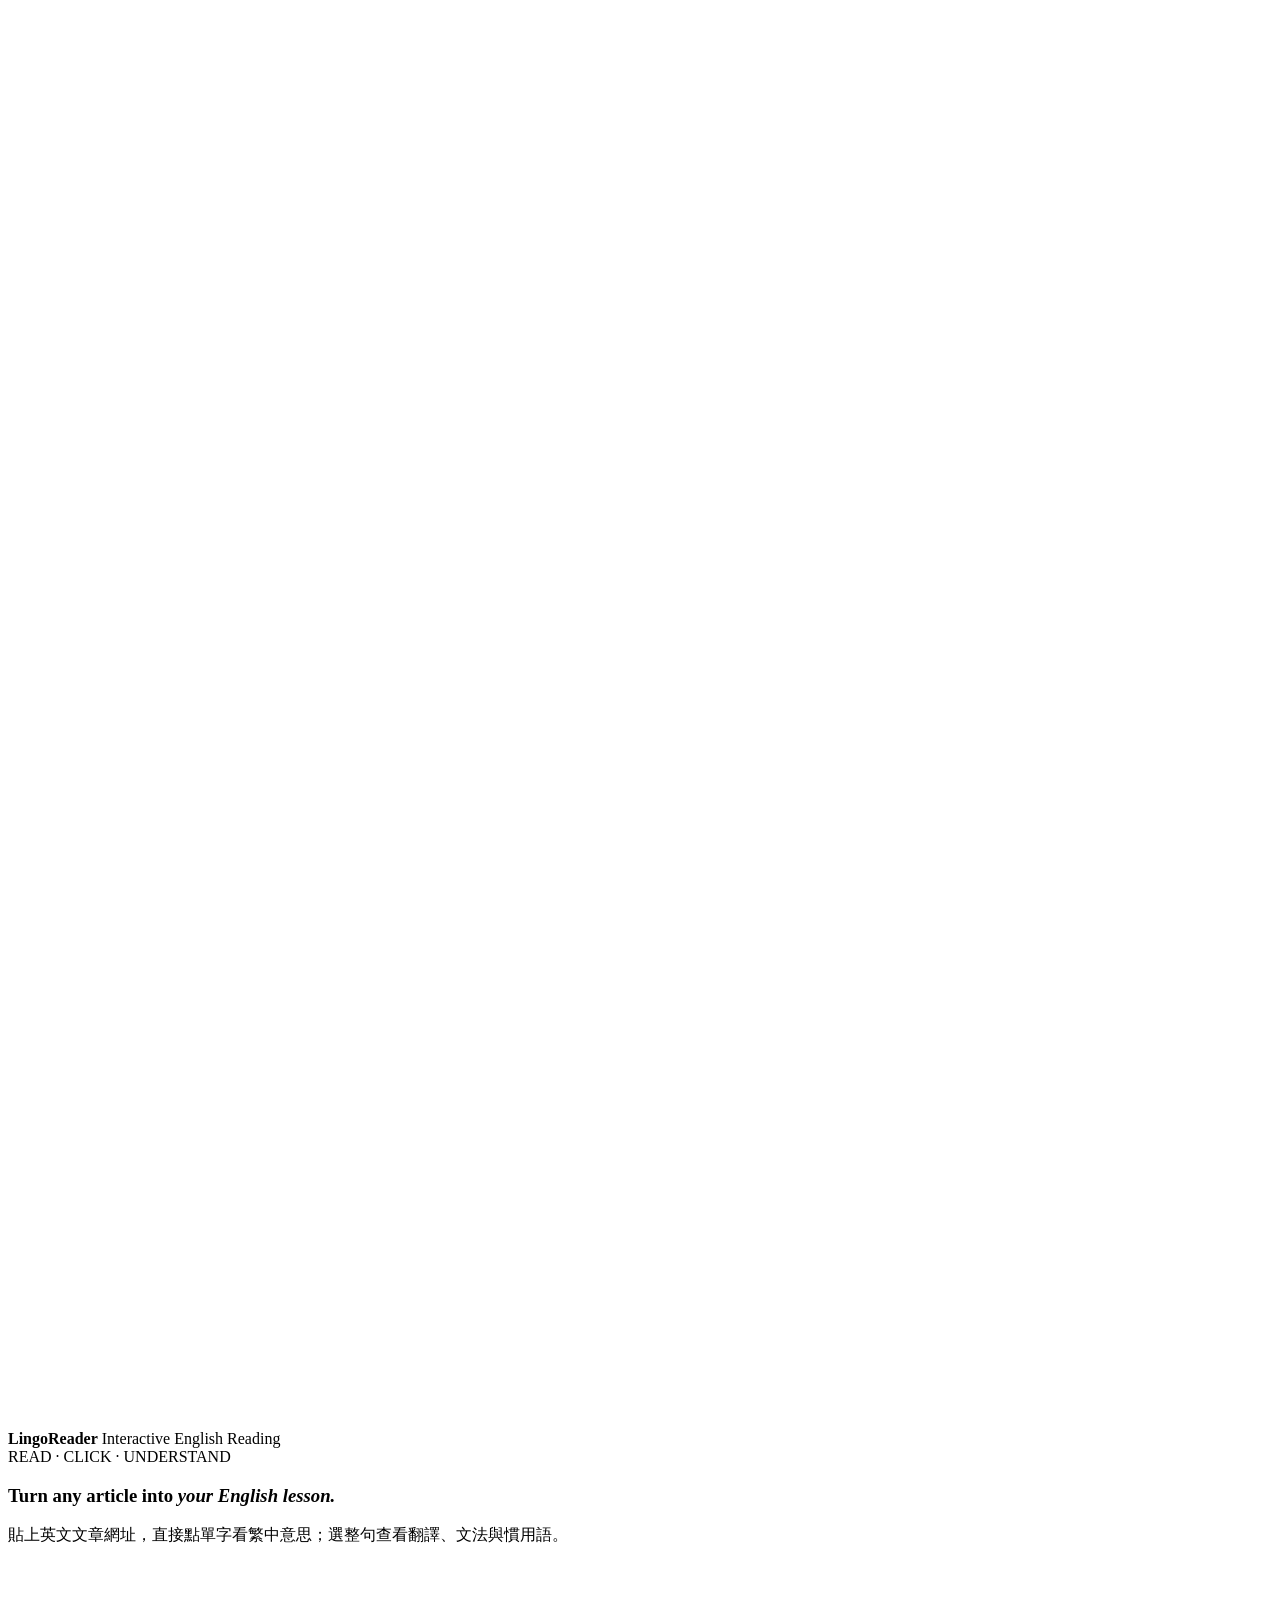
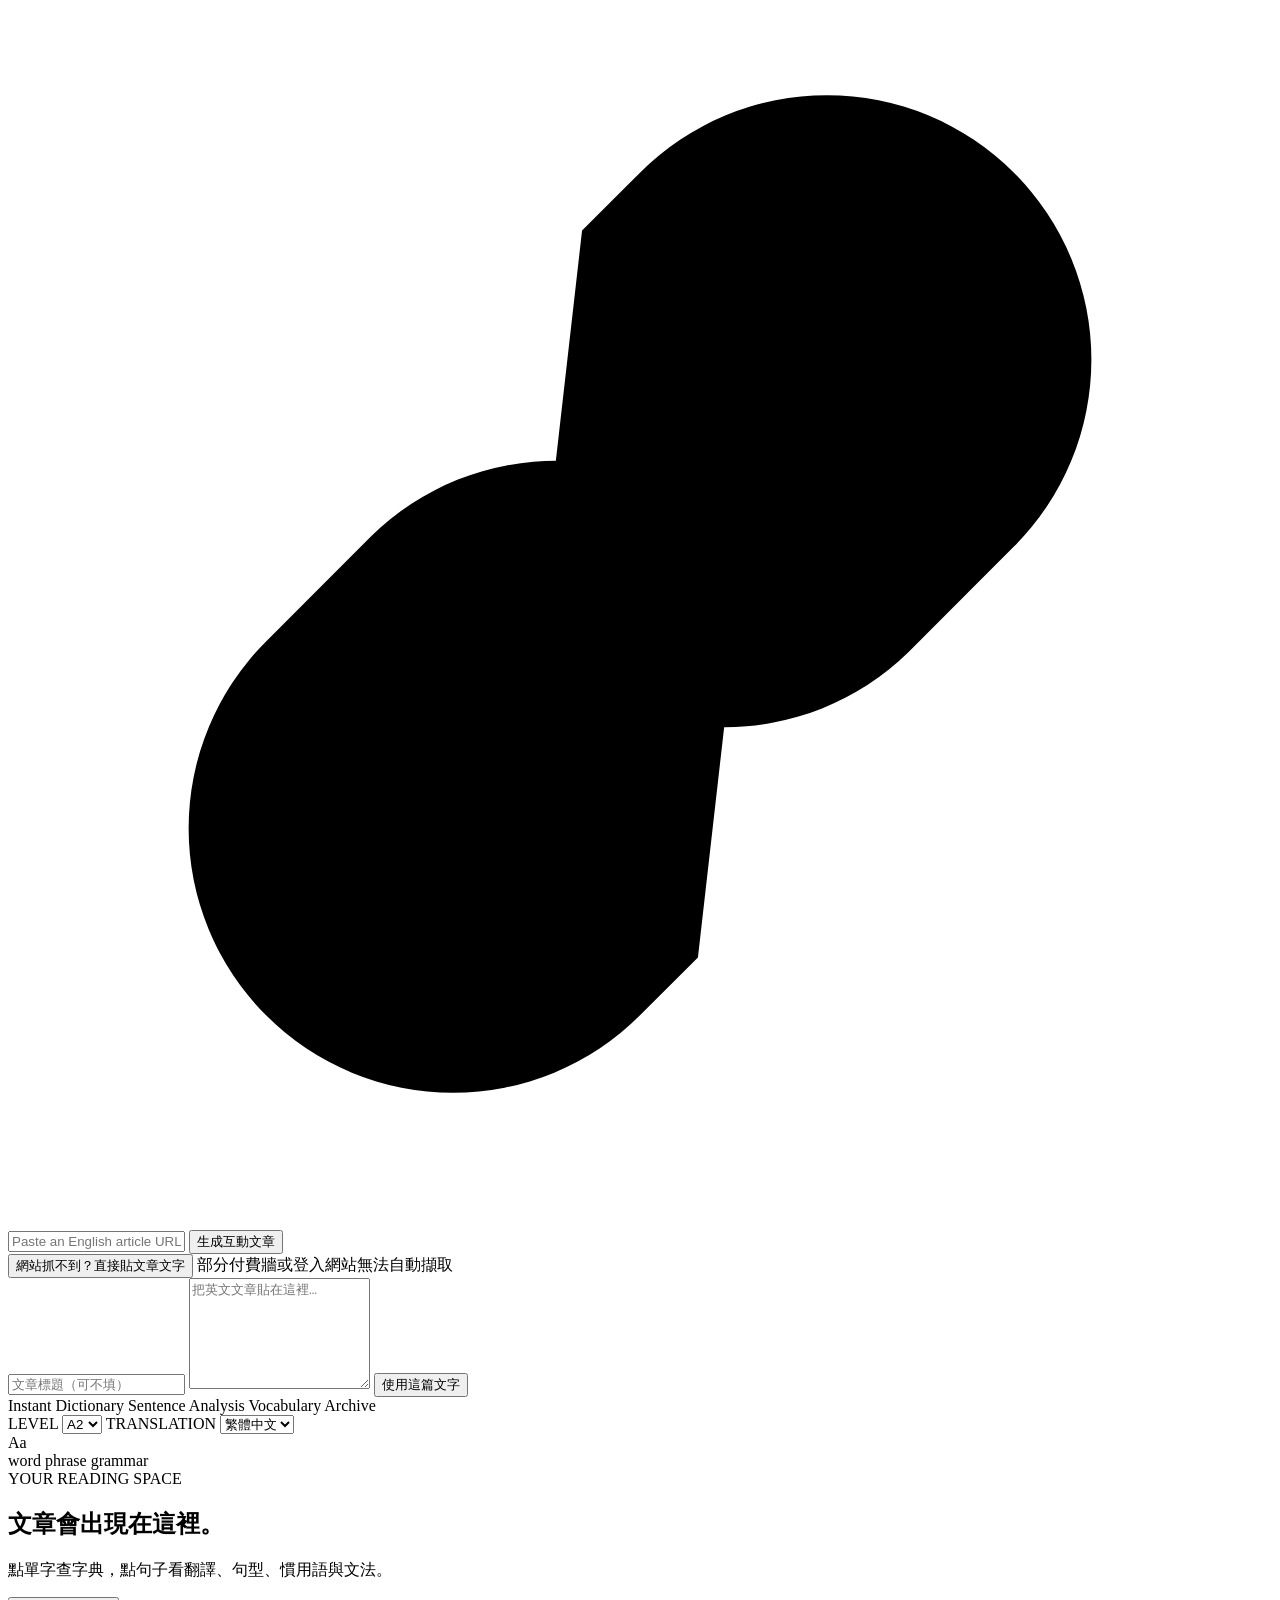
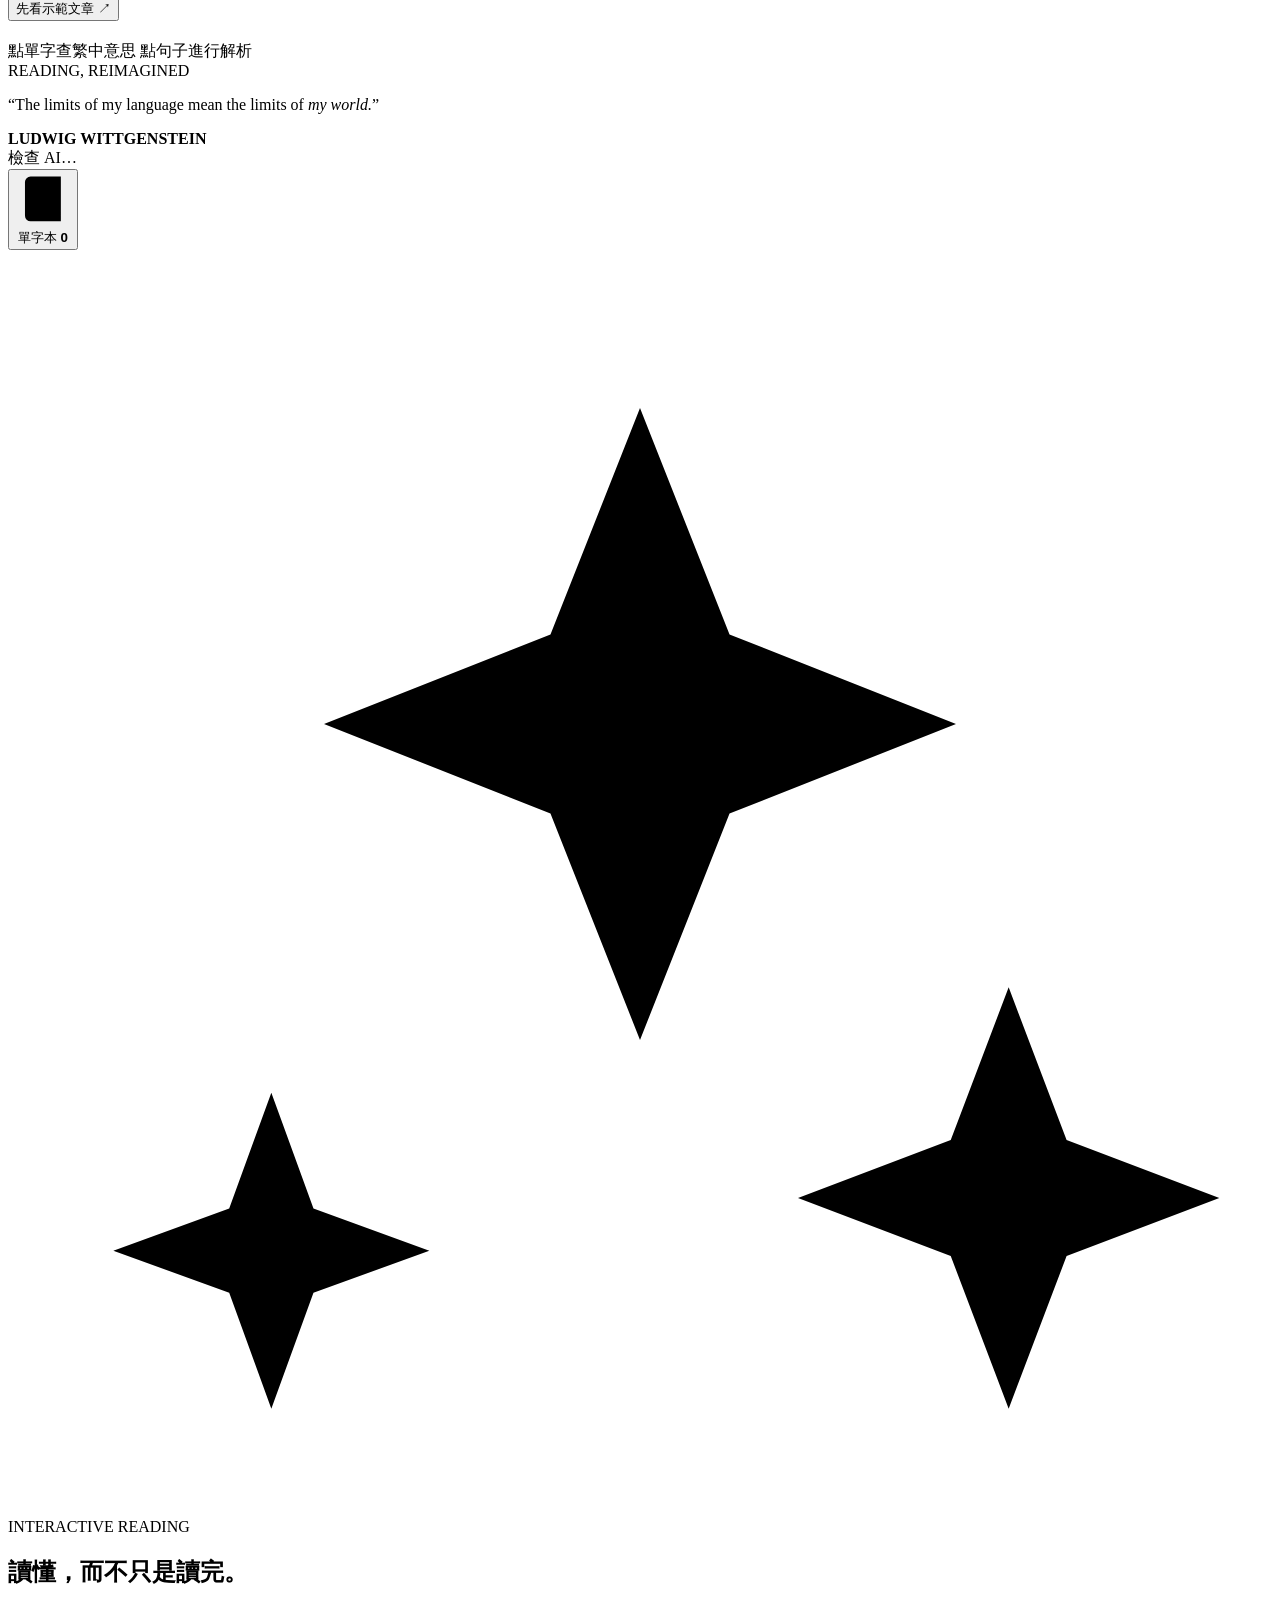
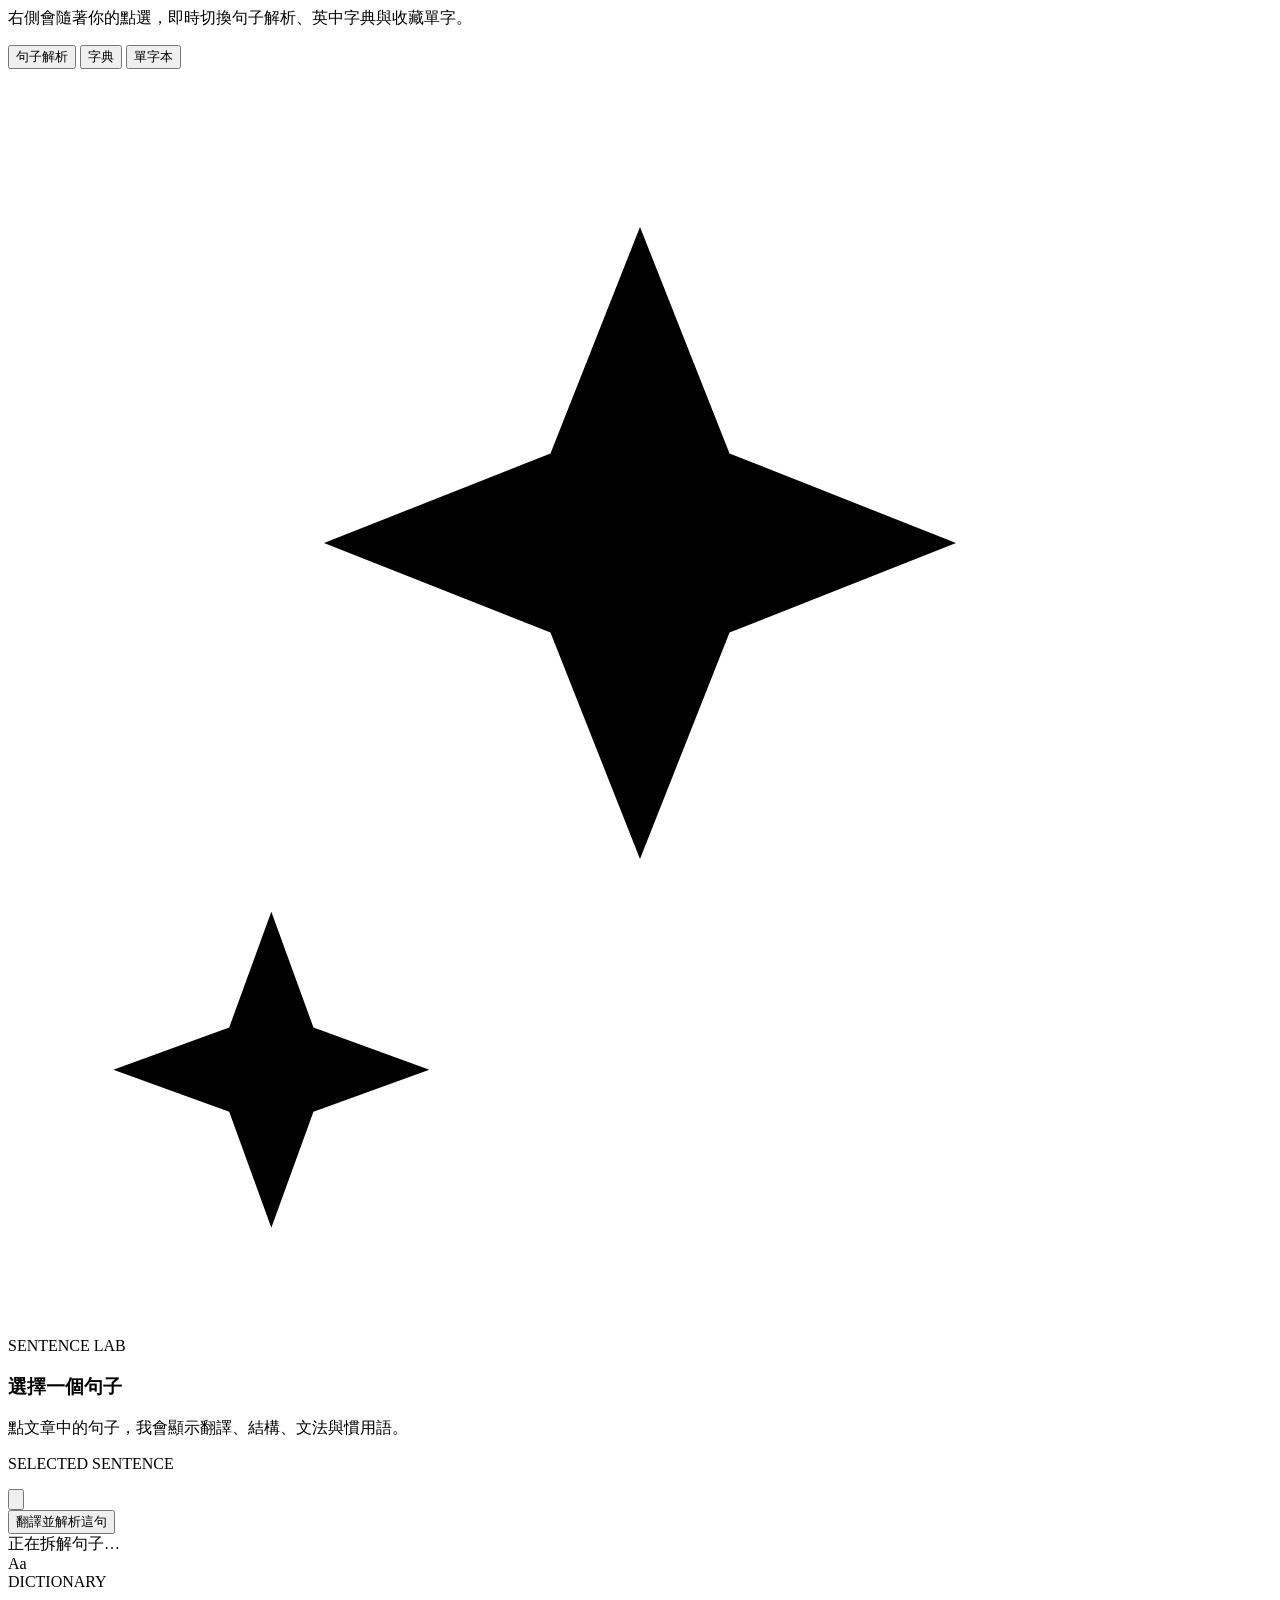
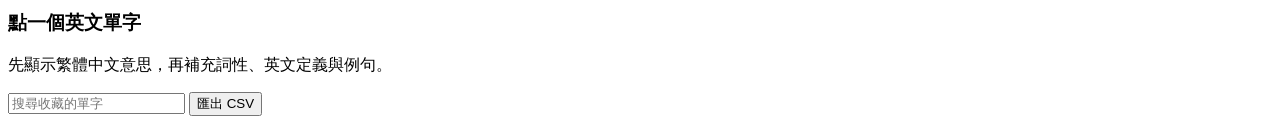
==== commit 5c2487e3: "Remove Reader button (index.html)" ====
--- a/public/index.html
+++ b/public/index.html
@@ -32,10 +32,6 @@
               <span>Interactive English Reading</span>
             </div>
           </div>
-          <button class="menu-pill liquid-glass" type="button" aria-label="閱讀模式">
-            <svg viewBox="0 0 24 24"><path d="M4 7h16M4 12h16M4 17h16"/></svg>
-            <span>Reader</span>
-          </button>
         </header>
 
         <section class="import-card">
